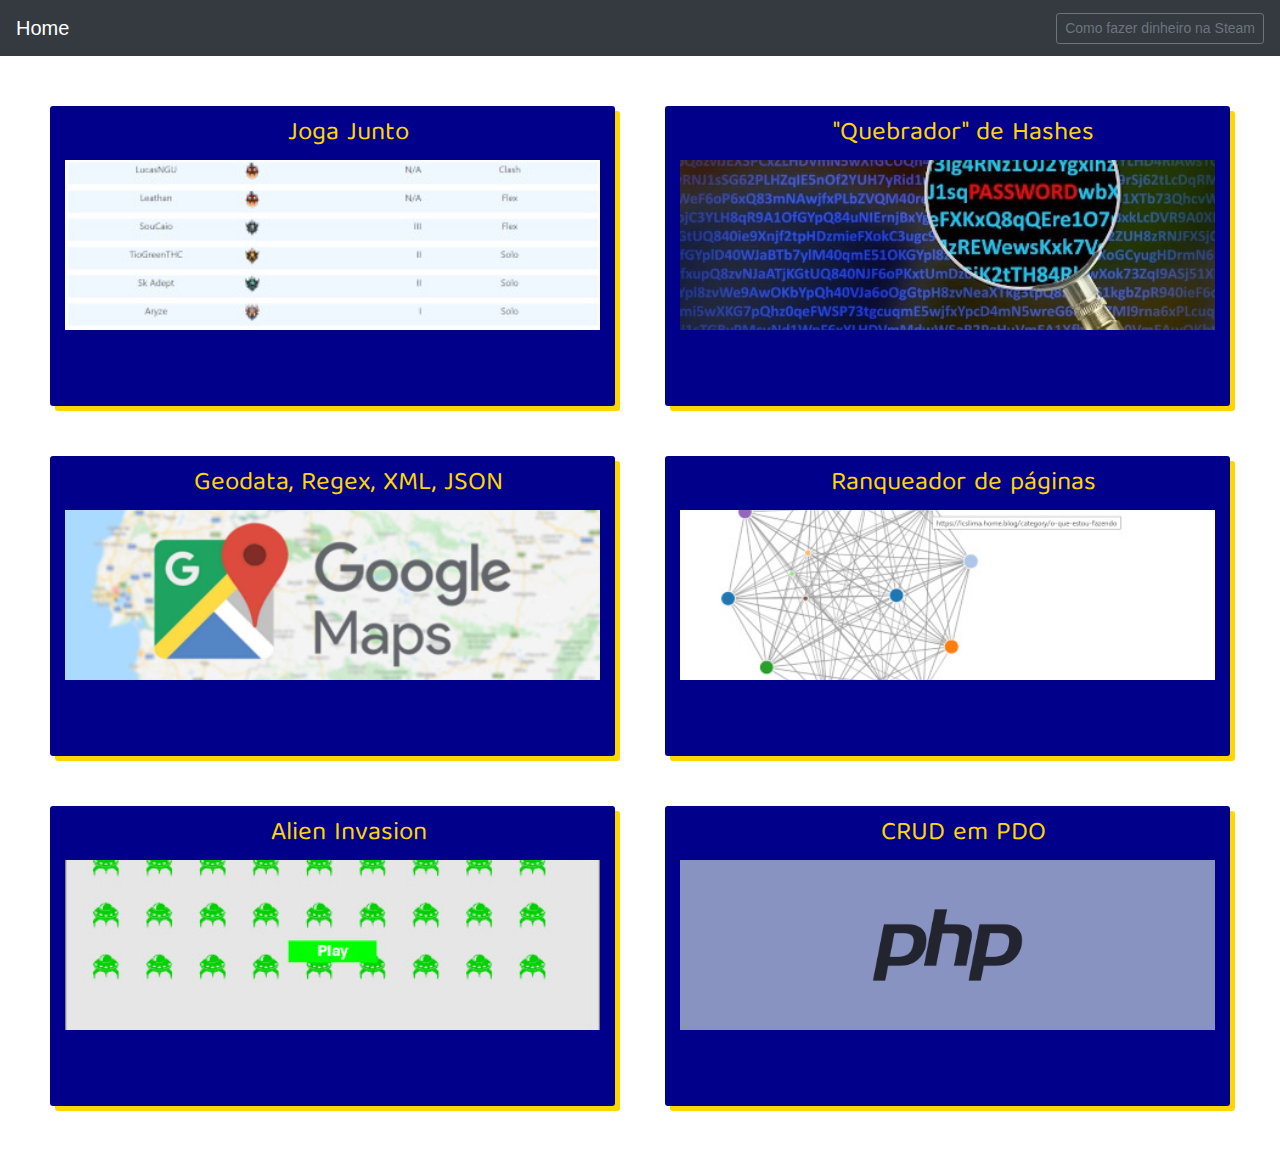
==== index.html @ 7e2f8729 "Update index.html" ====
<!DOCTYPE html>
<html lang="pt-br">
	<head>
		<!-- Meta Tags necessarias -->
		<meta charset="UTF-8">
		<meta name="viewport" content="width=device-width, initial-scale=1, shrink-to-fit=no">

		<!-- Bootstrap CSS -->

		<link rel="stylesheet" href="styles/main.css" />
		<link rel="stylesheet" href="styles/responsive.css" />
		<link rel="stylesheet" href="https://maxcdn.bootstrapcdn.com/bootstrap/4.0.0/css/bootstrap.min.css" integrity="sha384-Gn5384xqQ1aoWXA+058RXPxPg6fy4IWvTNh0E263XmFcJlSAwiGgFAW/dAiS6JXm" crossorigin="anonymous">
		<link href="https://fonts.googleapis.com/css2?family=Baloo+Tamma+2&display=swap" rel="stylesheet"> 
		<!-- Titulo -->
		<title>
				Lucas Lima
		</title>
	</head>
	<body> 
	<div class="bg-img"></div>
		<nav class="navbar navbar-expand-lg navbar-dark bg-dark">
		  <a class="navbar-brand" href="index.html">Home</a>
		  <button class="navbar-toggler" type="button" data-toggle="collapse" data-target="#navbarSupportedContent" aria-controls="navbarSupportedContent" aria-expanded="false" aria-label="Toggle navigation">
			<span class="navbar-toggler-icon"></span>
		  </button>

		  <div class="collapse navbar-collapse" id="navbarSupportedContent">
			<ul class="navbar-nav mr-auto">
			  <li class="nav-item active">
				<!-- espaçop para colocar o dropdown -->
			  </li>
			  </li>
			</ul>
			<a class="btn btn-sm btn-outline-secondary" href="compre-o-ebook.html">Como fazer dinheiro na Steam</a>
		  </div>
		</nav>
		<section>
			<div class="content-box">
			
				<div class="content" onclick="location.href='https://github.com/lcsllima/joga_junto';" style="cursor:pointer;"> 
					 
					 <div class="texto">Joga Junto</div>
					 <img class="imagens" src="assets/jj.jpg">
					 
				</div>
				<div class="content" onclick="location.href='https://github.com/lcsllima/PASSWORD-CRACK';" style="cursor:pointer;">
					<div class="texto">"Quebrador" de Hashes</div>
					<img class="imagens" src="assets/qh.jpg">
					
				</div>
				<div class="content" onclick="location.href='https://github.com/lcsllima/Extracting-Data-from-XML-JSON';" style="cursor:pointer;">
					<div class="texto">Geodata, Regex, XML, JSON </div>
					<img class="imagens" src="assets/google_maps.jpg">
				</div>
				<div class="content" onclick="location.href='https://github.com/lcsllima/Page_Rank';" style="cursor:pointer;"> 
					<div class="texto"> Ranqueador de páginas </div>
					<img class="imagens" src="assets/Page_rank.jpg">
				</div>
				<div class="content" onclick="location.href='https://github.com/lcsllima/Alien_Invasion';" style="cursor:pointer;"> 
					<div class="texto">Alien Invasion</div>
					<img class="imagens" src="assets/Alien_Invasion.jpg">
				</div>
				<div class="content" onclick="location.href='https://github.com/lcsllima/CRUD_PDO';" style="cursor:pointer;"> 
					<div class="texto">CRUD em PDO</div>
					<img class="imagens" src="assets/php.png">
				</div>
			</div>
		</section>
	</body>
	<script src="https://code.jquery.com/jquery-3.2.1.slim.min.js" integrity="sha384-KJ3o2DKtIkvYIK3UENzmM7KCkRr/rE9/Qpg6aAZGJwFDMVNA/GpGFF93hXpG5KkN" crossorigin="anonymous"></script>
	<script src="https://cdnjs.cloudflare.com/ajax/libs/popper.js/1.12.9/umd/popper.min.js" integrity="sha384-ApNbgh9B+Y1QKtv3Rn7W3mgPxhU9K/ScQsAP7hUibX39j7fakFPskvXusvfa0b4Q" crossorigin="anonymous"></script>
	<script src="https://maxcdn.bootstrapcdn.com/bootstrap/4.0.0/js/bootstrap.min.js" integrity="sha384-JZR6Spejh4U02d8jOt6vLEHfe/JQGiRRSQQxSfFWpi1MquVdAyjUar5+76PVCmYl" crossorigin="anonymous"></script>
</html>
---- styles/main.css ----
#bg-body{
	
	/* background-color: #FFFAF0; */
	
}

section{
	
	/* background-color: #FFFAF0; */
	
}

.content-box{
	
	display: grid;
	grid-template-columns: 1fr 1fr 1fr;
	grid-template-rows: 300px 300px;
	grid-column-gap: 50px;
	grid-row-gap: 50px;
	
	padding: 50px;
		
}

.slot {
	background-color: #00008B;
	height: 400px;
	width: 100%;
	margin-top: 100px;
	color: white;
	
	border-top: 6px solid #FFD700;
}

.content{
	
	background-color: #00008B;
	box-shadow: 5px 5px;
	border-radius: 3px;
	
	/* padding: 25px; */
	
	
	font-family: 'Baloo Tamma 2', cursive;
	font-size: 32px;
	font-height: 900;
	
	color: #FFD700;
	text-align: center;
	justify-content: center;

}

.content:hover{
	color: #FAEBD7;
	background-color: #708090;
}


.texto {
	
  position: relative;
  top: 8px;
  left: 16px;
}

.imagens{
	float: left;
    width:  100%;
    height: 200px;
    object-fit: cover;
	padding: 15px;
}

#certificado{
	width:1117px;
	height:864px;
	border: 3px solid #00008B;
	border-radius: 5px;
	
}
---- styles/responsive.css ----
@media only screen and (max-width: 1570px) and (min-width: 1340px){

	.content{
	
	font-size: 26px;

	}
	
	#certificado{
	width:782px;
	height:605px;
	border: 3px solid #00008B;
	border-radius: 5px;
	
	}

}

@media only screen and (max-width:1340px) and (min-width: 724px)  {
	
	.content-box{
	
	display: grid;
	grid-template-columns: 1fr 1fr;
	grid-template-rows: 300px 300px 300px;
	grid-column-gap: 50px;
	grid-row-gap: 50px;
	
	padding: 50px;
		
	}
	
	.content{
	
	font-size: 26px;

	}
	
	#certificado{
	width:430px;
	height:332px;
	border: 3px solid #00008B;
	border-radius: 5px;
	
	}


}

@media only screen and (max-width:724px){
	
	.content-box{
	
	display: grid;
	grid-template-columns: 1fr;
	grid-template-rows: 300px;
	grid-column-gap: 50px;
	grid-row-gap: 50px;
	
	padding: 50px;
		
	}
	
	.content{
	
	font-size: 16px;

	}
	
	#certificado{
	width:518px;
	height:400px;
	border: 3px solid #00008B;
	border-radius: 5px;
	
	}
	
	.slot {
	background-color: #00008B;
	height: 120px;
	width: 100%;
	margin-top: 100px;
	color: white;
	
	border-top: 6px solid #FFD700;
	}
	
}
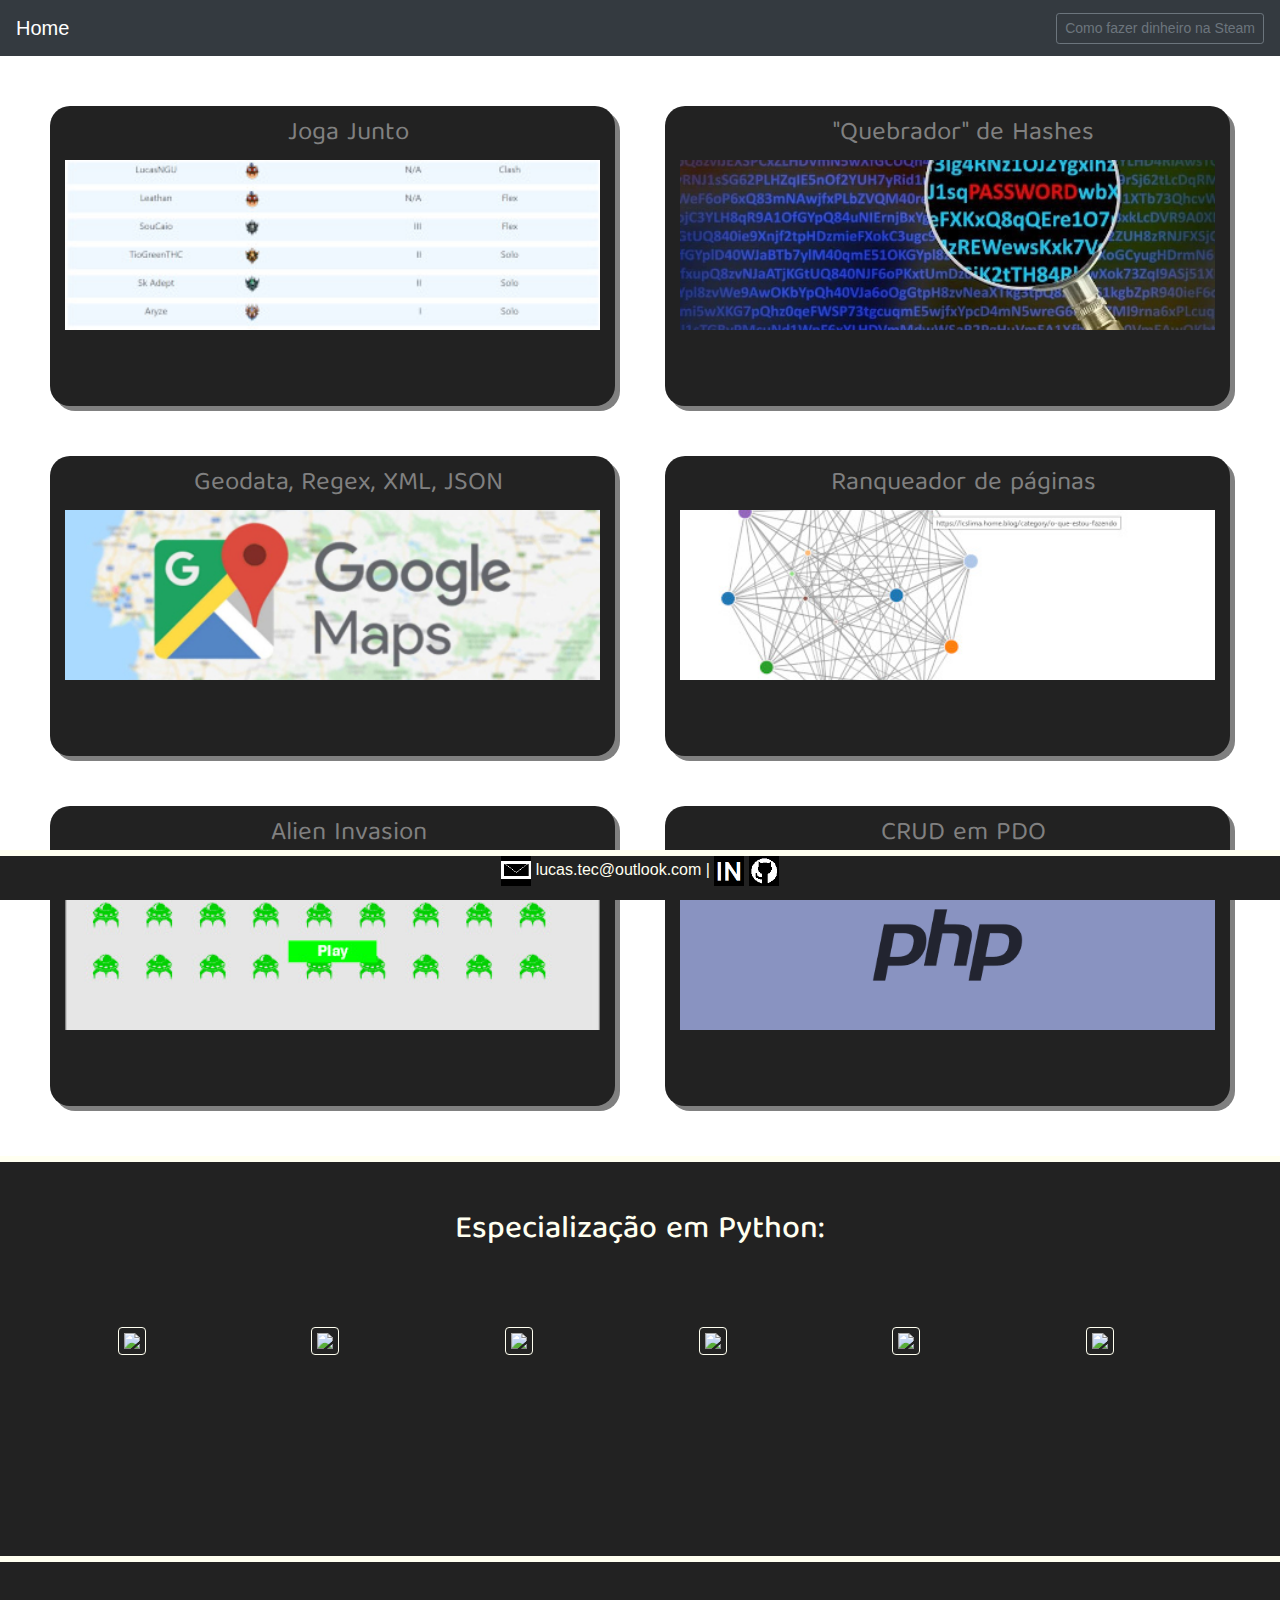
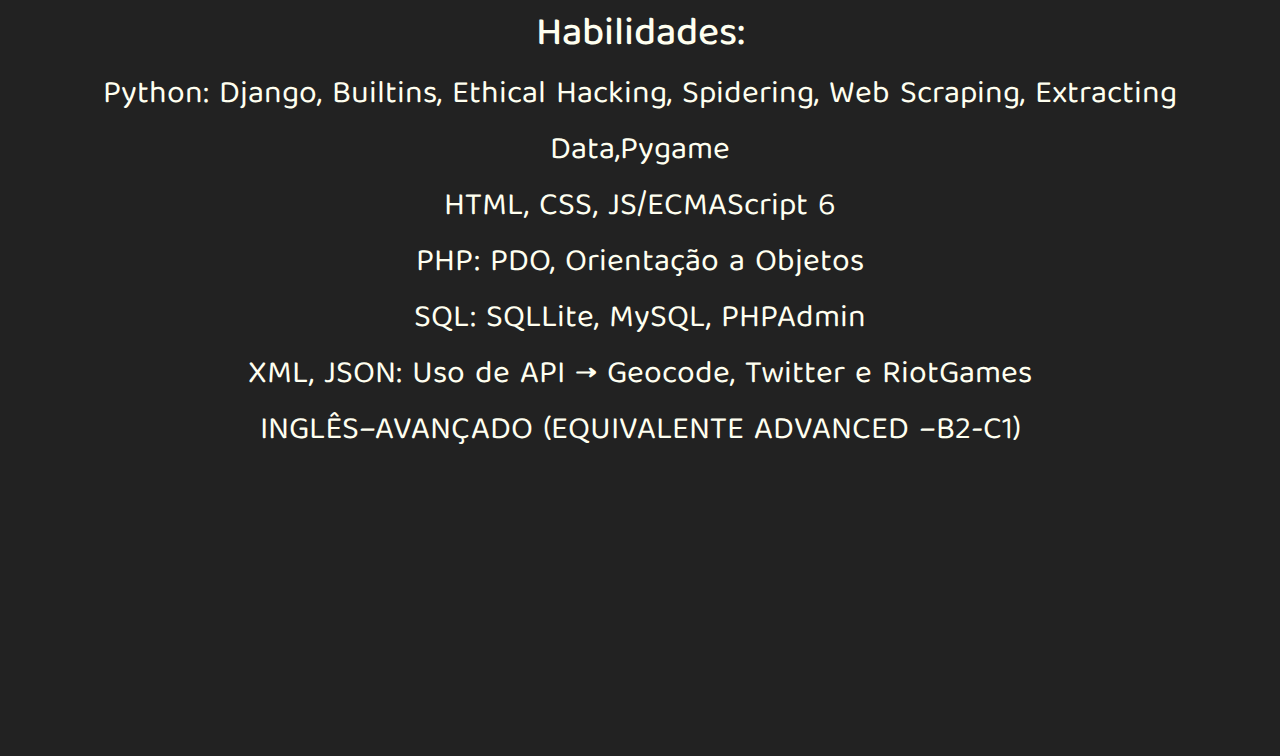
==== commit caea14e3: "Add files via upload" ====
--- a/index.html
+++ b/index.html
@@ -17,7 +17,6 @@
 		</title>
 	</head>
 	<body> 
-	<div class="bg-img"></div>
 		<nav class="navbar navbar-expand-lg navbar-dark bg-dark">
 		  <a class="navbar-brand" href="index.html">Home</a>
 		  <button class="navbar-toggler" type="button" data-toggle="collapse" data-target="#navbarSupportedContent" aria-controls="navbarSupportedContent" aria-expanded="false" aria-label="Toggle navigation">
@@ -66,7 +65,50 @@
 				</div>
 			</div>
 		</section>
+		
+		<section class="section-text">
+			<h2> Especialização em Python:</h2>
+			<br>
+			<div class="row">
+				<div class="column">
+					<img class="thumb" src="assets/certificados/img1.png" onclick=window.open("https://coursera.org/share/bb89884cd2a4c4fc7e6ab8238dda33d6");>
+				</div>
+				<div class="column">
+					<img class="thumb" src="assets/certificados/img2.png" onclick=window.open("https://coursera.org/share/7cf2c9a90bbccd6d8378ef2084f67413");>
+				</div>
+				<div class="column">
+					<img class="thumb" src="assets/certificados/img3.png" onclick=window.open("https://coursera.org/share/a0bc9e2b8c156cf5fa80745ccb4c0c2d");>
+				</div>
+				<div class="column">
+					<img class="thumb" src="assets/certificados/img4.png" onclick=window.open("https://coursera.org/share/e317bcf0bc817e1541688cfe2502162d");>
+				</div>
+				<div class="column">
+					<img class="thumb" src="assets/certificados/img5.png" onclick=window.open("https://coursera.org/share/cf4cee1a31cdb91a4413f4b462ba695d");>
+				</div>
+				<div class="column">
+					<img class="thumb" src="assets/certificados/img6.png" onclick=window.open("https://coursera.org/share/b092669191b4020af7fabb1484416b2f");>
+				</div>
+			</div>
+		</section>
+		<section class="section-text habilidades">
+			<h1> Habilidades: </h1>
+			
+			<li>Python: Django, Builtins, Ethical Hacking, Spidering, Web Scraping, Extracting Data,Pygame</li>
+			<li>HTML, CSS, JS/ECMAScript 6</li>		
+			<li>PHP: PDO, Orientação a Objetos</li>
+			<li>SQL: SQLLite, MySQL, PHPAdmin</li>
+			<li> XML, JSON: Uso de API → Geocode, Twitter e RiotGames</li>
+			<li> INGLÊS–AVANÇADO (EQUIVALENTE ADVANCED –B2-C1) </li>
+		</section>
+		<footer>
+			<li>
+			   <img class="icones" src="assets/icones/email-ico.png"> lucas.tec@outlook.com  | 
+			   <img class="icones" src="assets/icones/lnk-ico.png" onclick=window.open("https://www.linkedin.com/in/limalcs/");> 
+			   <img class="icones" src="assets/icones/git-ico.png" onclick=window.open("https://github.com/lcsllima");>
+			</li>
+		</footer>
 	</body>
+	<script src="script-certificados.js"></script>
 	<script src="https://code.jquery.com/jquery-3.2.1.slim.min.js" integrity="sha384-KJ3o2DKtIkvYIK3UENzmM7KCkRr/rE9/Qpg6aAZGJwFDMVNA/GpGFF93hXpG5KkN" crossorigin="anonymous"></script>
 	<script src="https://cdnjs.cloudflare.com/ajax/libs/popper.js/1.12.9/umd/popper.min.js" integrity="sha384-ApNbgh9B+Y1QKtv3Rn7W3mgPxhU9K/ScQsAP7hUibX39j7fakFPskvXusvfa0b4Q" crossorigin="anonymous"></script>
 	<script src="https://maxcdn.bootstrapcdn.com/bootstrap/4.0.0/js/bootstrap.min.js" integrity="sha384-JZR6Spejh4U02d8jOt6vLEHfe/JQGiRRSQQxSfFWpi1MquVdAyjUar5+76PVCmYl" crossorigin="anonymous"></script>
--- a/styles/main.css
+++ b/styles/main.css
@@ -1,8 +1,10 @@
-#bg-body{
-	
-	/* background-color: #FFFAF0; */
-	
+:root{
+	--color-x: #222;
+	--color-y: #FFFFF0;
+	--texto: 'Baloo Tamma 2', cursive;
 }
+
+
 
 section{
 	
@@ -10,6 +12,36 @@
 	
 }
 
+footer{
+	
+	text-align: center;
+	
+	position: fixed;
+	width: 100%;
+	bottom: 0;
+	left: 0;
+	height: 50px;
+	
+	border-top: 6px solid var(--color-y);
+	background: #222;
+	color: var(--color-y);
+		
+}
+
+footer li img{
+	 cursor: pointer;
+}
+
+li {
+	list-style-type: none;
+}
+.icones{
+	
+	width: 30px;
+	height: 30px;
+	object-fit: cover;
+	
+}
 .content-box{
 	
 	display: grid;
@@ -22,30 +54,21 @@
 		
 }
 
-.slot {
-	background-color: #00008B;
-	height: 400px;
-	width: 100%;
-	margin-top: 100px;
-	color: white;
-	
-	border-top: 6px solid #FFD700;
-}
 
 .content{
-	
-	background-color: #00008B;
+	background-color: var(--color-x);
+	/* background-color: #00008B; */
 	box-shadow: 5px 5px;
-	border-radius: 3px;
+	border-radius: 20px;
 	
 	/* padding: 25px; */
 	
 	
-	font-family: 'Baloo Tamma 2', cursive;
+	font-family: var(--texto);
 	font-size: 32px;
 	font-height: 900;
 	
-	color: #FFD700;
+	color: gray;
 	text-align: center;
 	justify-content: center;
 
@@ -72,10 +95,54 @@
 	padding: 15px;
 }
 
-#certificado{
-	width:1117px;
-	height:864px;
-	border: 3px solid #00008B;
-	border-radius: 5px;
+/* Certificações */
+
+.section-text {
 	
-}+	font: 32px var(--texto);
+	
+	text-align: center;
+	
+	background-color: var(--color-x);
+	
+	height: 400px;
+	width: 100%;
+	/* margin-top: 100px; */
+	color: var(--color-y);
+	padding: 50px;
+	border-top: 6px solid var(--color-y);
+}
+
+.habilidades {
+	height: 800px;
+}
+
+.row > .column {
+  padding: 0 8px;
+}
+
+.row:after {
+  content: "";
+  display: table;
+  clear: both;
+}
+
+.column {
+  float: left;
+  width: 16%;
+}
+
+.thumb {
+  border: 1px solid var(--color-y);
+  border-radius: 4px;
+  padding: 5px;
+  width: 200px;
+  transition: 0.3s;
+}
+
+.thumb:hover {
+	background-color: var(--color-y);
+}
+
+
+
--- a/styles/responsive.css
+++ b/styles/responsive.css
@@ -1,3 +1,4 @@
+
 @media only screen and (max-width: 1570px) and (min-width: 1340px){
 
 	.content{
@@ -6,15 +7,18 @@
 
 	}
 	
-	#certificado{
-	width:782px;
-	height:605px;
-	border: 3px solid #00008B;
-	border-radius: 5px;
+
+	.thumb {
+	  border: 1px solid var(--color-y);
+	  border-radius: 4px;
+	  padding: 5px;
+	  width: 100px;
+	  transition: 0.3s;
+	}
 	
-	}
 
 }
+
 
 @media only screen and (max-width:1340px) and (min-width: 724px)  {
 	
@@ -36,14 +40,14 @@
 
 	}
 	
-	#certificado{
-	width:430px;
-	height:332px;
-	border: 3px solid #00008B;
-	border-radius: 5px;
 	
+	.thumb {
+	  border: 1px solid var(--color-y);
+	  border-radius: 4px;
+	  padding: 5px;
+	  width: 80px;
+	  transition: 0.3s;
 	}
-
 
 }
 
@@ -67,22 +71,32 @@
 
 	}
 	
-	#certificado{
-	width:518px;
-	height:400px;
-	border: 3px solid #00008B;
-	border-radius: 5px;
+	.thumb {
+	  border: 1px solid var(--color-y);
+	  border-radius: 4px;
+	  padding: 5px;
+	  width: 50px;
+	  transition: 0.3s;
+	}
+	
+	.section-text {
+	
+	font: 16px var(--texto);
+	
+	text-align: center;
+	
+	
 	
 	}
+	.habilidades {
+	height: 800px;
+	}
+
+
+	.section-text {
 	
-	.slot {
-	background-color: #00008B;
-	height: 120px;
-	width: 100%;
-	margin-top: 100px;
-	color: white;
-	
-	border-top: 6px solid #FFD700;
-	}
+	font: 15px var(--texto);
 	
 }
+	
+}
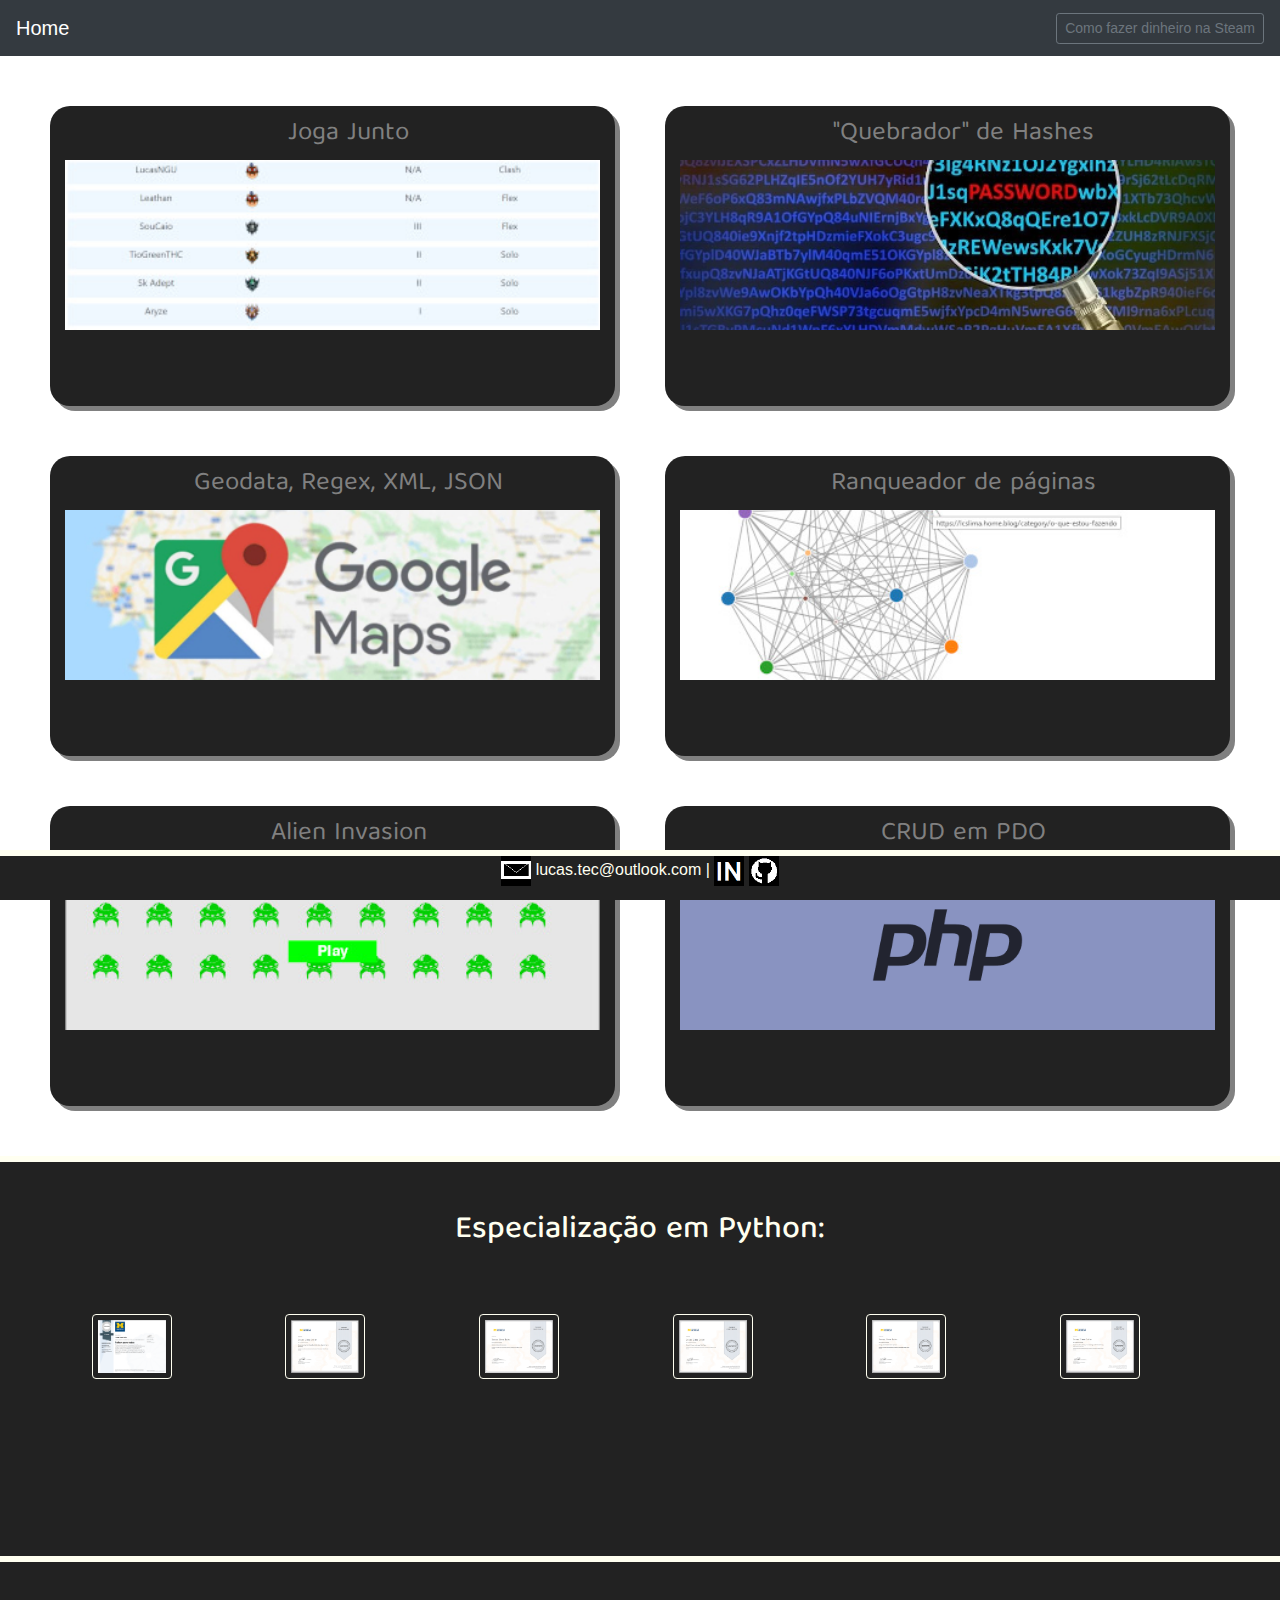
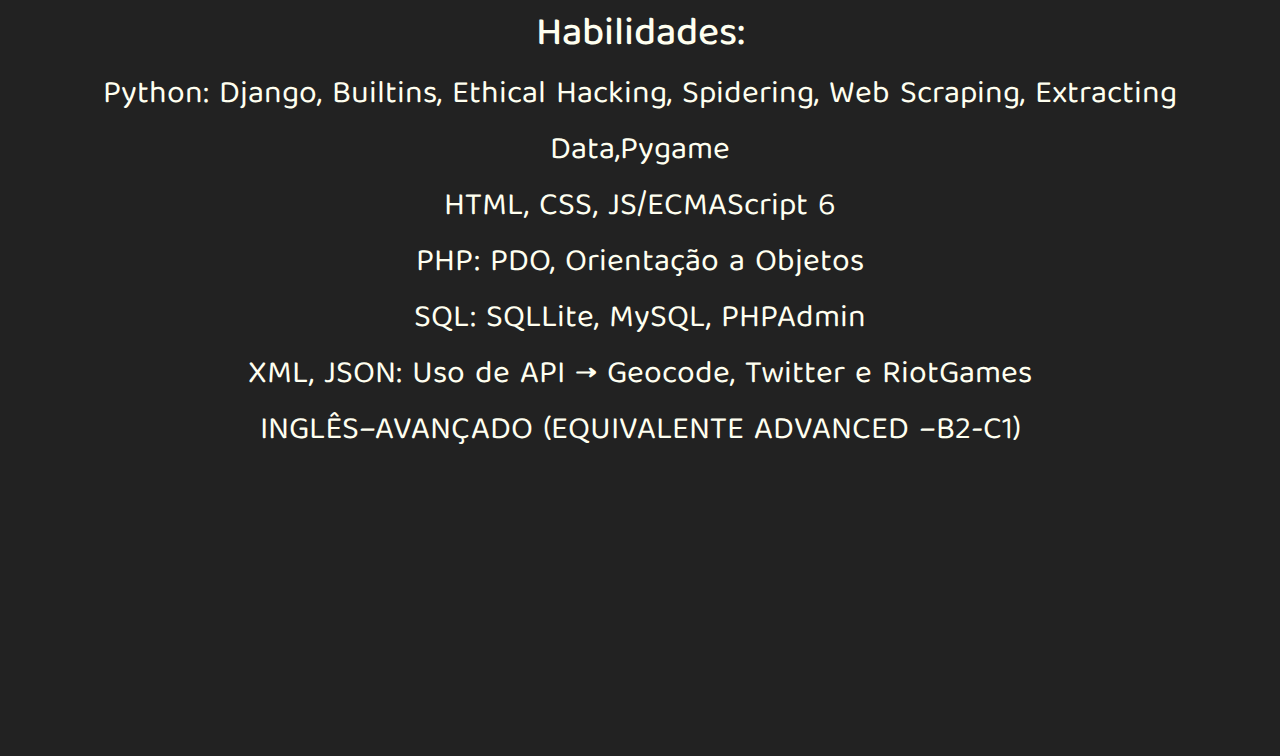
==== commit 567e2c85: "Update index.html" ====
--- a/index.html
+++ b/index.html
@@ -71,22 +71,22 @@
 			<br>
 			<div class="row">
 				<div class="column">
-					<img class="thumb" src="assets/certificados/img1.png" onclick=window.open("https://coursera.org/share/bb89884cd2a4c4fc7e6ab8238dda33d6");>
+					<img class="thumb" src="assets/certificados/img1.PNG" onclick=window.open("https://coursera.org/share/bb89884cd2a4c4fc7e6ab8238dda33d6");>
 				</div>
 				<div class="column">
-					<img class="thumb" src="assets/certificados/img2.png" onclick=window.open("https://coursera.org/share/7cf2c9a90bbccd6d8378ef2084f67413");>
+					<img class="thumb" src="assets/certificados/img2.PNG" onclick=window.open("https://coursera.org/share/7cf2c9a90bbccd6d8378ef2084f67413");>
 				</div>
 				<div class="column">
-					<img class="thumb" src="assets/certificados/img3.png" onclick=window.open("https://coursera.org/share/a0bc9e2b8c156cf5fa80745ccb4c0c2d");>
+					<img class="thumb" src="assets/certificados/img3.PNG" onclick=window.open("https://coursera.org/share/a0bc9e2b8c156cf5fa80745ccb4c0c2d");>
 				</div>
 				<div class="column">
-					<img class="thumb" src="assets/certificados/img4.png" onclick=window.open("https://coursera.org/share/e317bcf0bc817e1541688cfe2502162d");>
+					<img class="thumb" src="assets/certificados/img4.PNG" onclick=window.open("https://coursera.org/share/e317bcf0bc817e1541688cfe2502162d");>
 				</div>
 				<div class="column">
-					<img class="thumb" src="assets/certificados/img5.png" onclick=window.open("https://coursera.org/share/cf4cee1a31cdb91a4413f4b462ba695d");>
+					<img class="thumb" src="assets/certificados/img5.PNG" onclick=window.open("https://coursera.org/share/cf4cee1a31cdb91a4413f4b462ba695d");>
 				</div>
 				<div class="column">
-					<img class="thumb" src="assets/certificados/img6.png" onclick=window.open("https://coursera.org/share/b092669191b4020af7fabb1484416b2f");>
+					<img class="thumb" src="assets/certificados/img6.PNG" onclick=window.open("https://coursera.org/share/b092669191b4020af7fabb1484416b2f");>
 				</div>
 			</div>
 		</section>
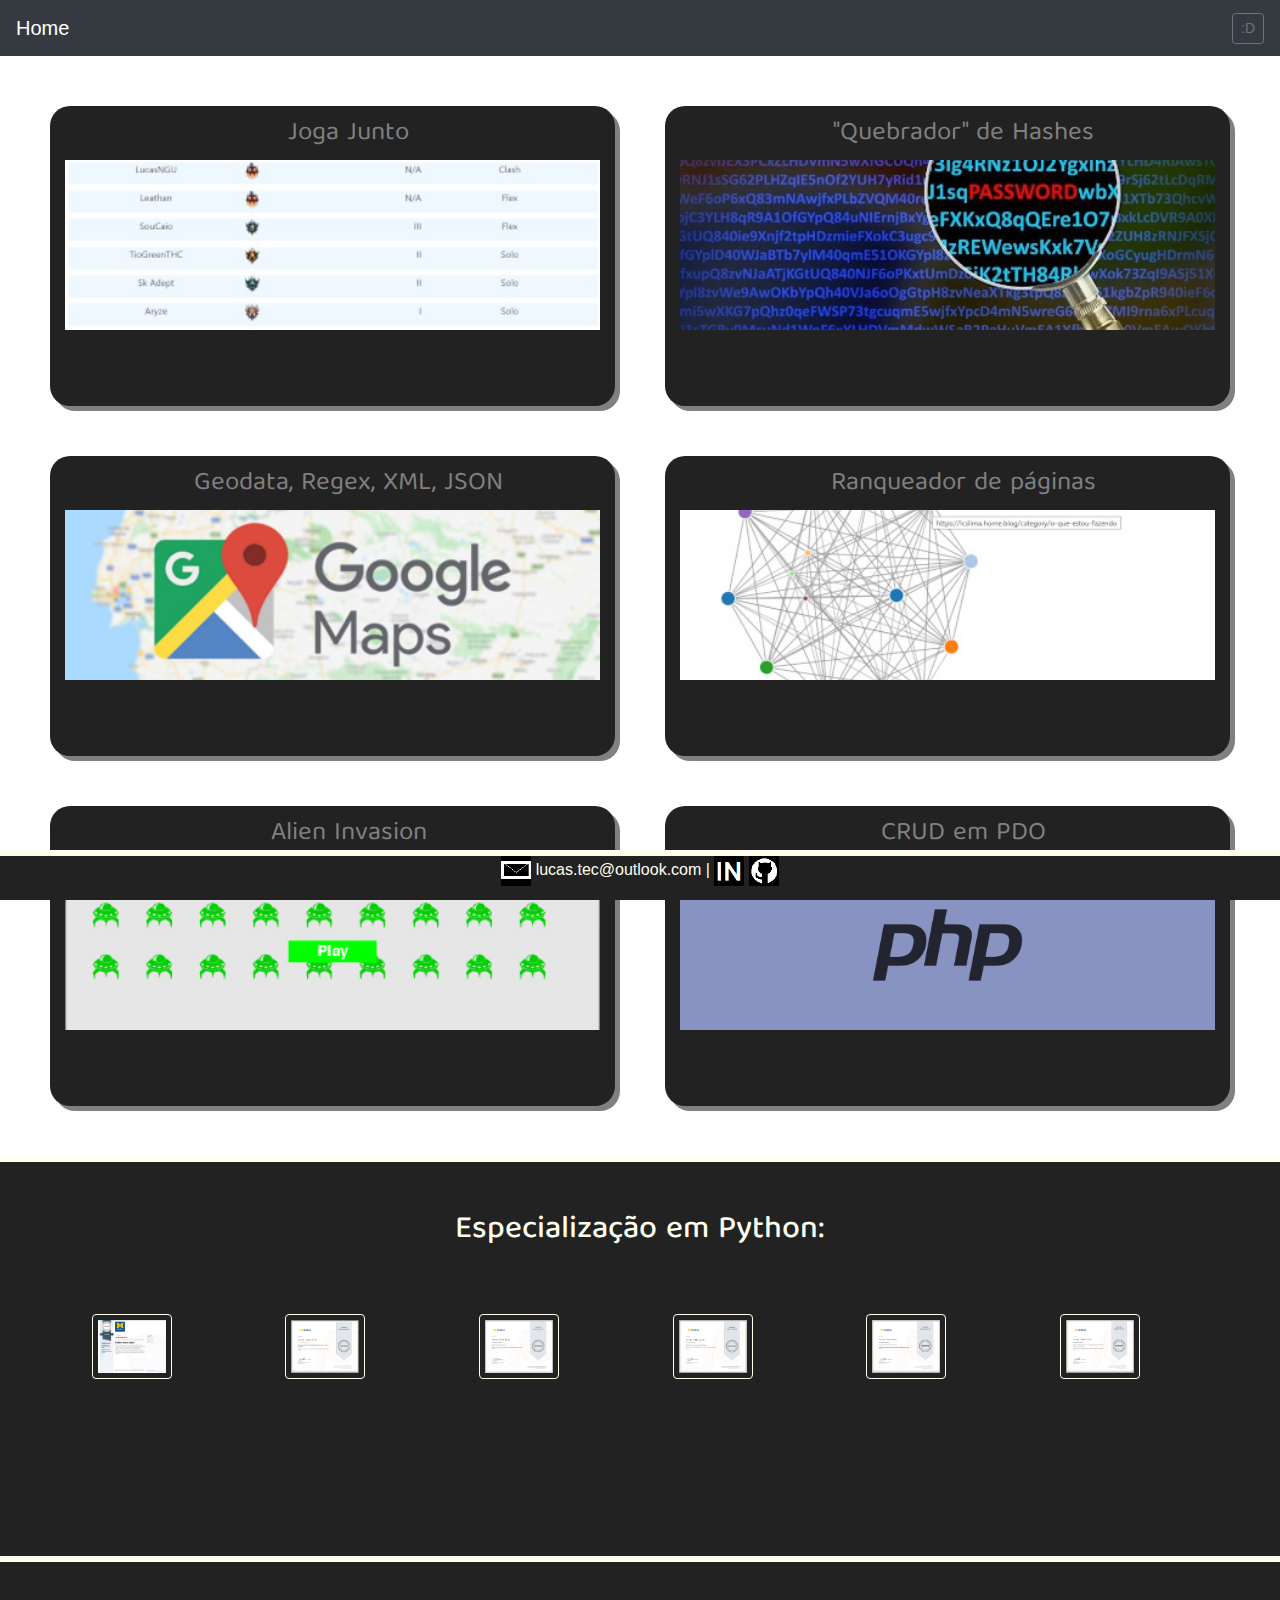
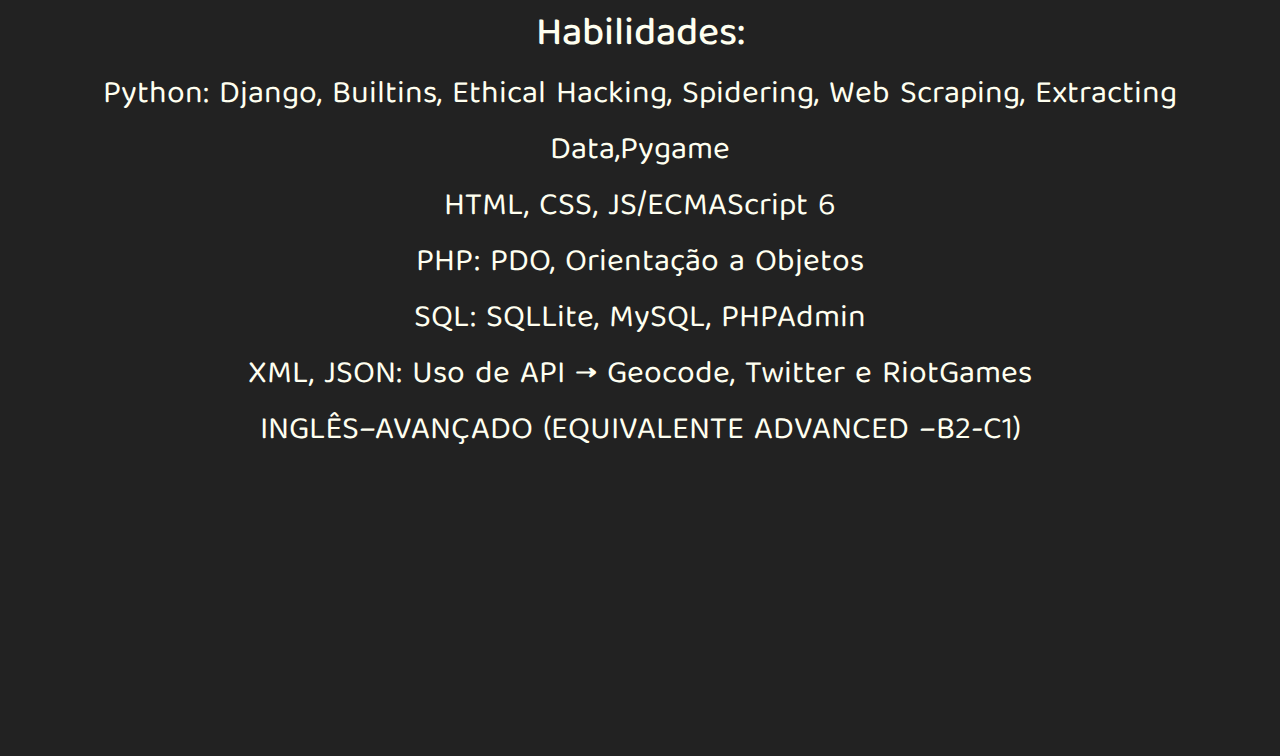
==== commit e56f5316: "Update index.html" ====
--- a/index.html
+++ b/index.html
@@ -30,7 +30,7 @@
 			  </li>
 			  </li>
 			</ul>
-			<a class="btn btn-sm btn-outline-secondary" href="compre-o-ebook.html">Como fazer dinheiro na Steam</a>
+			<a class="btn btn-sm btn-outline-secondary" href="compre-o-ebook.html">:D</a>
 		  </div>
 		</nav>
 		<section>
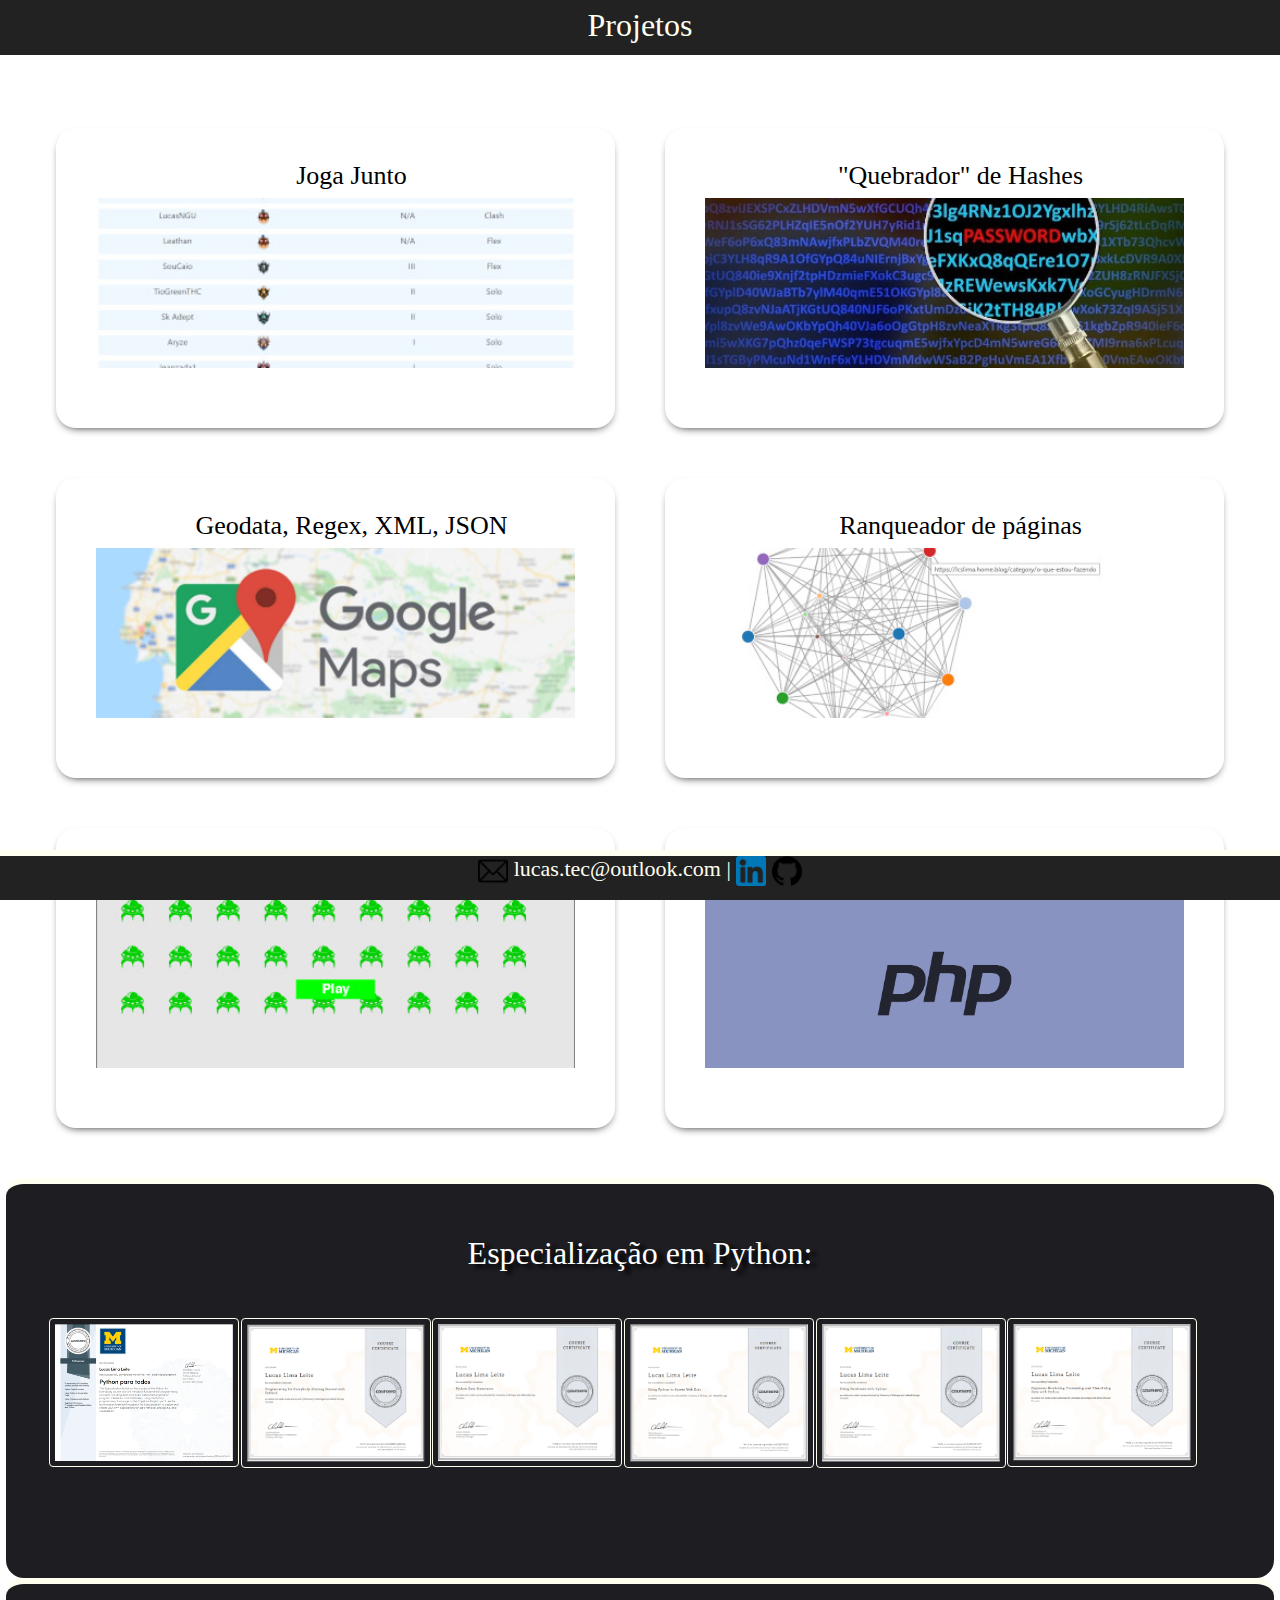
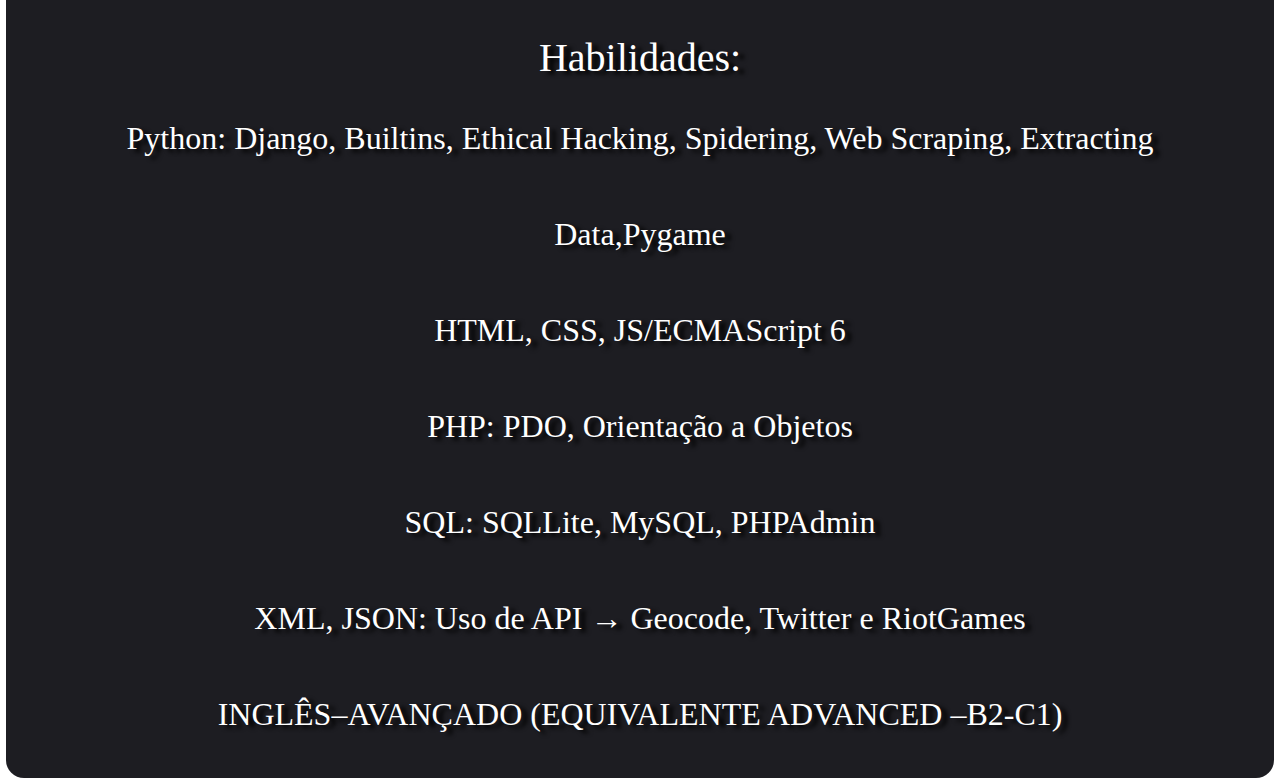
==== commit 8eeda958: "Add files via upload" ====
--- a/index.html
+++ b/index.html
@@ -17,7 +17,7 @@
 		</title>
 	</head>
 	<body> 
-		<nav class="navbar navbar-expand-lg navbar-dark bg-dark">
+		<!-- <nav class="navbar navbar-expand-lg navbar-dark bg-dark">
 		  <a class="navbar-brand" href="index.html">Home</a>
 		  <button class="navbar-toggler" type="button" data-toggle="collapse" data-target="#navbarSupportedContent" aria-controls="navbarSupportedContent" aria-expanded="false" aria-label="Toggle navigation">
 			<span class="navbar-toggler-icon"></span>
@@ -25,14 +25,18 @@
 
 		  <div class="collapse navbar-collapse" id="navbarSupportedContent">
 			<ul class="navbar-nav mr-auto">
-			  <li class="nav-item active">
+			  <li class="nav-item active"> -->
 				<!-- espaçop para colocar o dropdown -->
-			  </li>
+			  <!-- </li>
 			  </li>
 			</ul>
-			<a class="btn btn-sm btn-outline-secondary" href="compre-o-ebook.html">:D</a>
 		  </div>
-		</nav>
+		</nav> -->
+
+		<section class="section-text-head">
+			<h2> Projetos </h2>
+			<br>
+		<section></section>
 		<section>
 			<div class="content-box">
 			
@@ -90,7 +94,7 @@
 				</div>
 			</div>
 		</section>
-		<section class="section-text habilidades">
+		<section id="skills" class="section-text habilidades">
 			<h1> Habilidades: </h1>
 			
 			<li>Python: Django, Builtins, Ethical Hacking, Spidering, Web Scraping, Extracting Data,Pygame</li>
--- a/styles/main.css
+++ b/styles/main.css
@@ -1,10 +1,14 @@
 :root{
 	--color-x: #222;
 	--color-y: #FFFFF0;
-	--texto: 'Baloo Tamma 2', cursive;
+	--texto: 'Gogh', cursive;
 }
 
 
+article, aside, dialog, figcaption, figure, footer, header, hgroup, main, nav, section {
+	display: flex;
+	flex-direction: column;
+}
 
 section{
 	
@@ -25,6 +29,8 @@
 	border-top: 6px solid var(--color-y);
 	background: #222;
 	color: var(--color-y);
+
+	justify-content: center;
 		
 }
 
@@ -55,30 +61,25 @@
 }
 
 
-.content{
-	background-color: var(--color-x);
-	/* background-color: #00008B; */
-	box-shadow: 5px 5px;
+.content {
+	box-shadow: 0px 4px 10px -5px;
 	border-radius: 20px;
+	padding: 25px;
+
+	font-family: var(--texto);
+	font-size: 25px;
 	
-	/* padding: 25px; */
-	
-	
-	font-family: var(--texto);
-	font-size: 32px;
-	font-height: 900;
-	
-	color: gray;
+	color: #000;
 	text-align: center;
 	justify-content: center;
-
 }
 
-.content:hover{
-	color: #FAEBD7;
-	background-color: #708090;
+.content:hover {
+	color: #000;
+	background-color: #c1c2c4;
+	animation-duration: 3s;
+	opacity: 0.3;
 }
-
 
 .texto {
 	
@@ -103,7 +104,7 @@
 	
 	text-align: center;
 	
-	background-color: var(--color-x);
+	background-color: #1d1d22;
 	
 	height: 400px;
 	width: 100%;
@@ -111,6 +112,28 @@
 	color: var(--color-y);
 	padding: 50px;
 	border-top: 6px solid var(--color-y);
+	border-radius: 18px;
+
+	background-color: #1d1d22;
+	color: #fff;
+	text-shadow: 6px 3px 4px black;
+
+}
+
+.section-text-head {
+	font: 22px var(--texto);
+	text-align: center;
+	background-color: var(--color-x);
+	height: 55px;
+	width: 100%;
+	/* margin-top: 100px */
+	color: var(--color-y);
+	padding: 6px;
+	  padding-top: 6px;
+	  padding-right: 6px;
+	  padding-bottom: 6px;
+	  padding-left: 6px;
+	border-top: 0px solid var(--color-y);
 }
 
 .habilidades {
@@ -136,7 +159,7 @@
   border: 1px solid var(--color-y);
   border-radius: 4px;
   padding: 5px;
-  width: 200px;
+  width: 235px;
   transition: 0.3s;
 }
 
@@ -145,4 +168,9 @@
 }
 
 
-
+#skills {
+	line-height: 3.0em;
+	background-color: #1d1d22;
+	color: #fff;
+	text-shadow: 6px 3px 4px black;
+}--- a/styles/responsive.css
+++ b/styles/responsive.css
@@ -12,7 +12,7 @@
 	  border: 1px solid var(--color-y);
 	  border-radius: 4px;
 	  padding: 5px;
-	  width: 100px;
+	  width: 215px;
 	  transition: 0.3s;
 	}
 	
@@ -42,10 +42,12 @@
 	
 	
 	.thumb {
+	  display: grid;
+	  grid-template-columns: 1fr 1fr;
 	  border: 1px solid var(--color-y);
 	  border-radius: 4px;
 	  padding: 5px;
-	  width: 80px;
+	  width: 190px;
 	  transition: 0.3s;
 	}
 
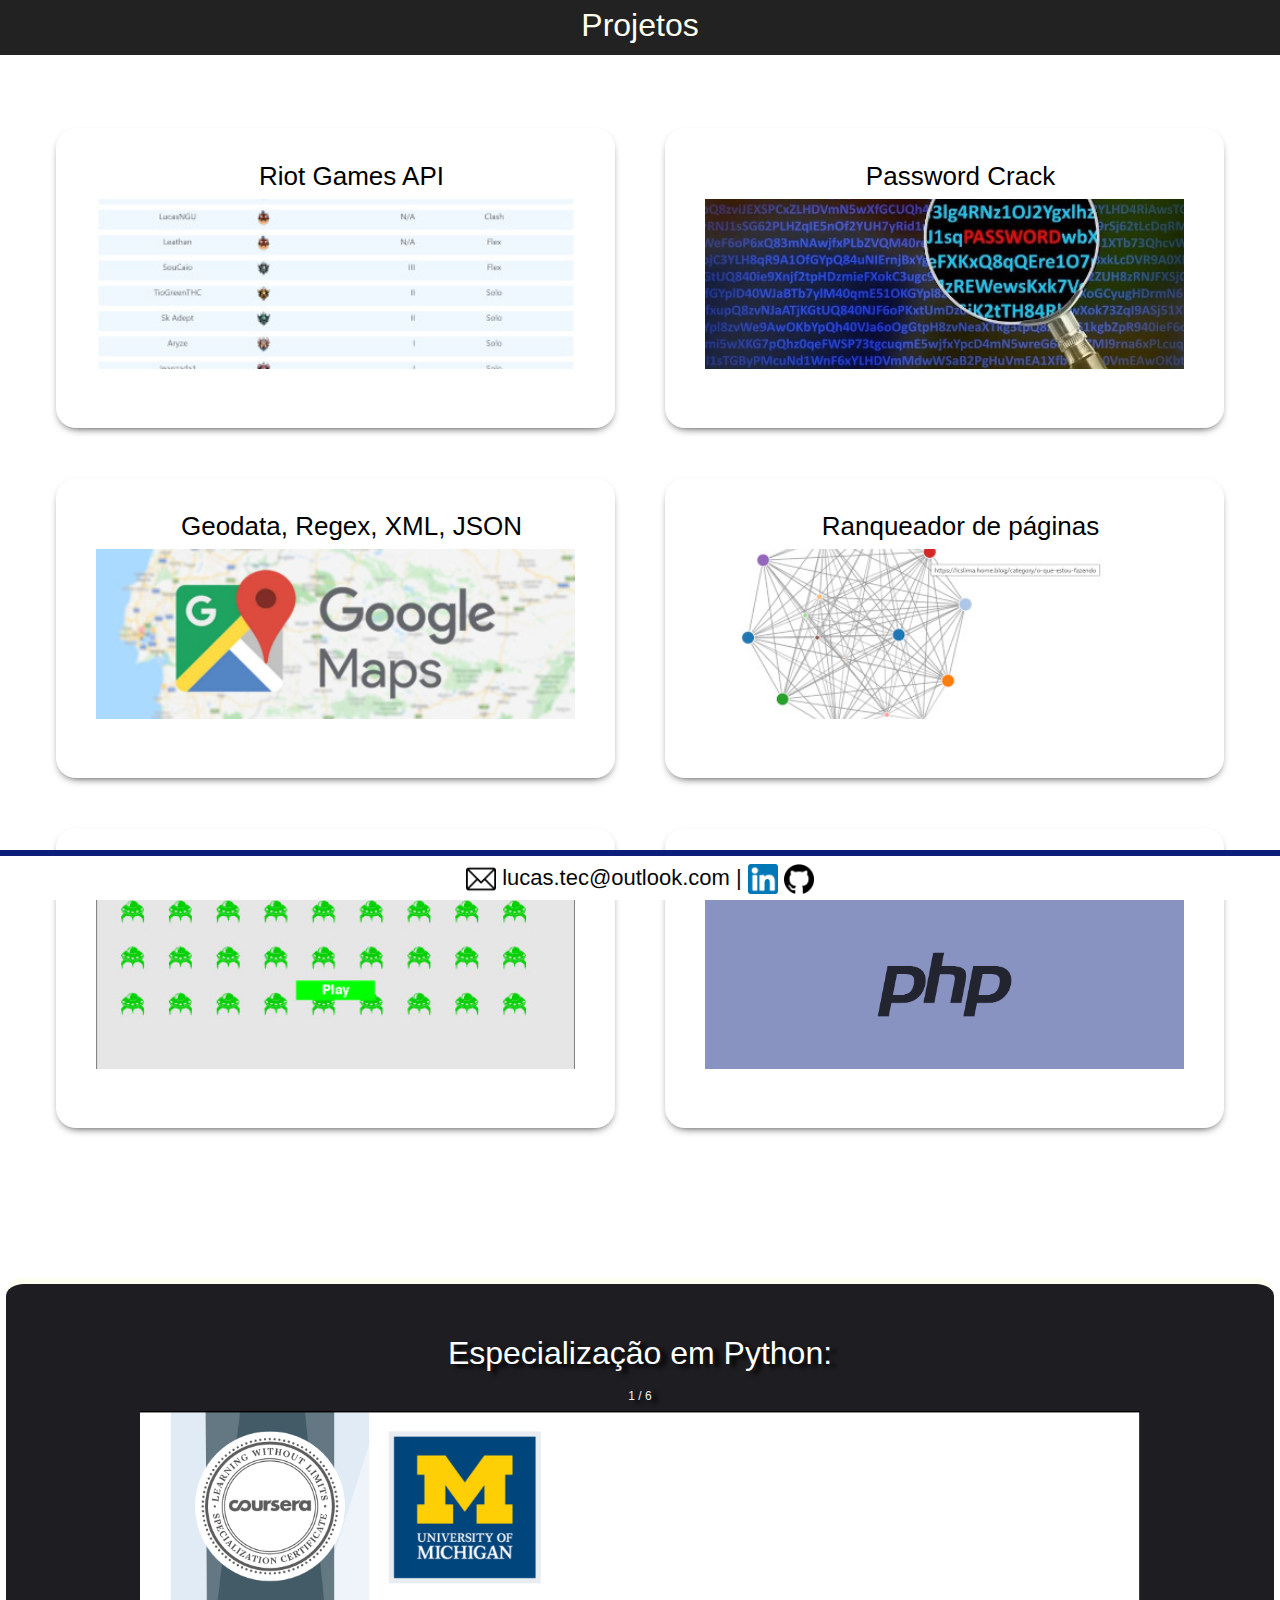
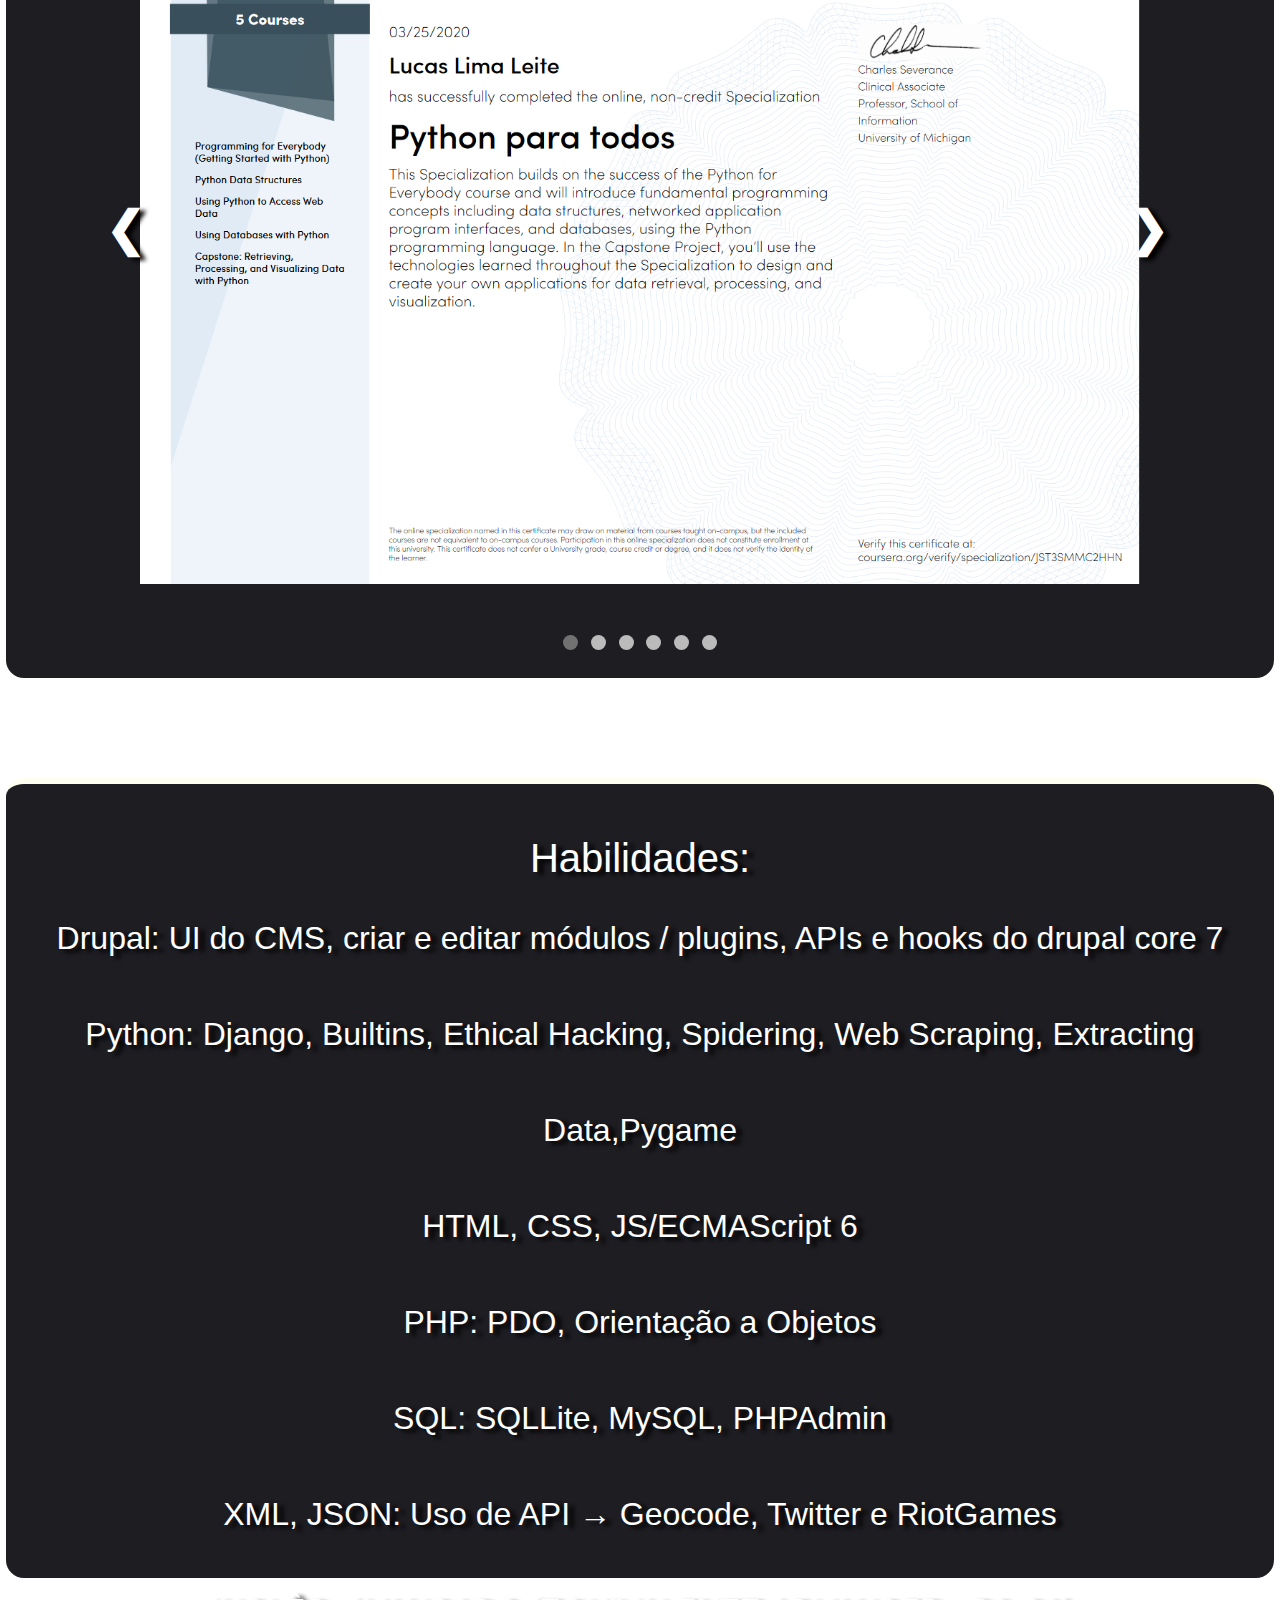
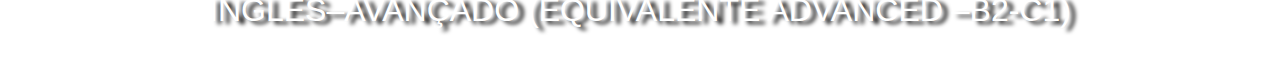
==== commit 6ed82caf: "Add files via upload" ====
--- a/index.html
+++ b/index.html
@@ -42,12 +42,12 @@
 			
 				<div class="content" onclick="location.href='https://github.com/lcsllima/joga_junto';" style="cursor:pointer;"> 
 					 
-					 <div class="texto">Joga Junto</div>
+					 <div class="texto">Riot Games API</div>
 					 <img class="imagens" src="assets/jj.jpg">
 					 
 				</div>
 				<div class="content" onclick="location.href='https://github.com/lcsllima/PASSWORD-CRACK';" style="cursor:pointer;">
-					<div class="texto">"Quebrador" de Hashes</div>
+					<div class="texto">Password Crack</div>
 					<img class="imagens" src="assets/qh.jpg">
 					
 				</div>
@@ -64,39 +64,66 @@
 					<img class="imagens" src="assets/Alien_Invasion.jpg">
 				</div>
 				<div class="content" onclick="location.href='https://github.com/lcsllima/CRUD_PDO';" style="cursor:pointer;"> 
-					<div class="texto">CRUD em PDO</div>
+					<div class="texto">CRUD utilizando o PHP PDO</div>
 					<img class="imagens" src="assets/php.png">
 				</div>
 			</div>
 		</section>
 		
-		<section class="section-text">
+		<section class="section-text-sp">
 			<h2> Especialização em Python:</h2>
+			<div class="slideshow-container">
+
+				<div class="slides">
+				<div class="numbertext">1 / 6</div>
+				<img class="item-img" src="assets/certificados/img1.PNG" onclick=window.open("https://coursera.org/share/bb89884cd2a4c4fc7e6ab8238dda33d6");>
+				</div>
+			
+				<div class="slides">
+				<div class="numbertext">2 / 6</div>
+				<img class="item-img" src="assets/certificados/img2.PNG" onclick=window.open("https://coursera.org/share/7cf2c9a90bbccd6d8378ef2084f67413");>
+				</div>
+
+				<div class="slides">
+					<div class="numbertext">3 / 6</div>
+					<img class="item-img" src="assets/certificados/img3.PNG" onclick=window.open("https://coursera.org/share/a0bc9e2b8c156cf5fa80745ccb4c0c2d");>
+				</div>
+					
+				<div class="slides">
+					<div class="numbertext">4 / 6</div>
+					<img class="item-img" src="assets/certificados/img4.PNG" onclick=window.open("https://coursera.org/share/e317bcf0bc817e1541688cfe2502162d");>
+				</div>
+
+				<div class="slides">
+					<div class="numbertext">5 / 6</div>
+					<img class="item-img" src="assets/certificados/img5.PNG" onclick=window.open("https://coursera.org/share/cf4cee1a31cdb91a4413f4b462ba695d");>
+				</div>
+
+				<div class="slides">
+					<div class="numbertext">6 / 6</div>
+					<img class="item-img" src="assets/certificados/img6.PNG" onclick=window.open("https://coursera.org/share/b092669191b4020af7fabb1484416b2f");>
+				</div>
+			
+				<a class="prev" onclick="plusSlides(-1)">&#10094;</a>
+				<a class="next" onclick="plusSlides(1)">&#10095;</a>
+			</div>
 			<br>
-			<div class="row">
-				<div class="column">
-					<img class="thumb" src="assets/certificados/img1.PNG" onclick=window.open("https://coursera.org/share/bb89884cd2a4c4fc7e6ab8238dda33d6");>
-				</div>
-				<div class="column">
-					<img class="thumb" src="assets/certificados/img2.PNG" onclick=window.open("https://coursera.org/share/7cf2c9a90bbccd6d8378ef2084f67413");>
-				</div>
-				<div class="column">
-					<img class="thumb" src="assets/certificados/img3.PNG" onclick=window.open("https://coursera.org/share/a0bc9e2b8c156cf5fa80745ccb4c0c2d");>
-				</div>
-				<div class="column">
-					<img class="thumb" src="assets/certificados/img4.PNG" onclick=window.open("https://coursera.org/share/e317bcf0bc817e1541688cfe2502162d");>
-				</div>
-				<div class="column">
-					<img class="thumb" src="assets/certificados/img5.PNG" onclick=window.open("https://coursera.org/share/cf4cee1a31cdb91a4413f4b462ba695d");>
-				</div>
-				<div class="column">
-					<img class="thumb" src="assets/certificados/img6.PNG" onclick=window.open("https://coursera.org/share/b092669191b4020af7fabb1484416b2f");>
-				</div>
+			
+			<div style="text-align:center">
+				<span class="dot" onclick="currentSlide(1)"></span>
+				<span class="dot" onclick="currentSlide(2)"></span>
+				<span class="dot" onclick="currentSlide(3)"></span>
+				<span class="dot" onclick="currentSlide(4)"></span>
+				<span class="dot" onclick="currentSlide(5)"></span>
+				<span class="dot" onclick="currentSlide(6)"></span>
 			</div>
+
+
 		</section>
 		<section id="skills" class="section-text habilidades">
 			<h1> Habilidades: </h1>
 			
+			<li>Drupal: UI do CMS, criar e editar módulos / plugins, APIs e hooks do drupal core 7</li>
 			<li>Python: Django, Builtins, Ethical Hacking, Spidering, Web Scraping, Extracting Data,Pygame</li>
 			<li>HTML, CSS, JS/ECMAScript 6</li>		
 			<li>PHP: PDO, Orientação a Objetos</li>
@@ -112,7 +139,7 @@
 			</li>
 		</footer>
 	</body>
-	<script src="script-certificados.js"></script>
+	<script src="scripts/script-certificados.js"></script>
 	<script src="https://code.jquery.com/jquery-3.2.1.slim.min.js" integrity="sha384-KJ3o2DKtIkvYIK3UENzmM7KCkRr/rE9/Qpg6aAZGJwFDMVNA/GpGFF93hXpG5KkN" crossorigin="anonymous"></script>
 	<script src="https://cdnjs.cloudflare.com/ajax/libs/popper.js/1.12.9/umd/popper.min.js" integrity="sha384-ApNbgh9B+Y1QKtv3Rn7W3mgPxhU9K/ScQsAP7hUibX39j7fakFPskvXusvfa0b4Q" crossorigin="anonymous"></script>
 	<script src="https://maxcdn.bootstrapcdn.com/bootstrap/4.0.0/js/bootstrap.min.js" integrity="sha384-JZR6Spejh4U02d8jOt6vLEHfe/JQGiRRSQQxSfFWpi1MquVdAyjUar5+76PVCmYl" crossorigin="anonymous"></script>
--- a/styles/main.css
+++ b/styles/main.css
@@ -26,9 +26,11 @@
 	left: 0;
 	height: 50px;
 	
-	border-top: 6px solid var(--color-y);
-	background: #222;
-	color: var(--color-y);
+	border-top: 6px solid #0d1e7a;
+	background: #fff;
+	color: #080808;
+
+	padding: 8px;
 
 	justify-content: center;
 		
@@ -66,7 +68,7 @@
 	border-radius: 20px;
 	padding: 25px;
 
-	font-family: var(--texto);
+	font-family: Arial;
 	font-size: 25px;
 	
 	color: #000;
@@ -100,7 +102,7 @@
 
 .section-text {
 	
-	font: 32px var(--texto);
+	font: 32px Arial;
 	
 	text-align: center;
 	
@@ -108,7 +110,7 @@
 	
 	height: 400px;
 	width: 100%;
-	/* margin-top: 100px; */
+	margin-top: 100px;
 	color: var(--color-y);
 	padding: 50px;
 	border-top: 6px solid var(--color-y);
@@ -121,7 +123,7 @@
 }
 
 .section-text-head {
-	font: 22px var(--texto);
+	font: 22px Arial;
 	text-align: center;
 	background-color: var(--color-x);
 	height: 55px;
@@ -155,22 +157,121 @@
   width: 16%;
 }
 
-.thumb {
-  border: 1px solid var(--color-y);
-  border-radius: 4px;
-  padding: 5px;
-  width: 235px;
-  transition: 0.3s;
-}
-
-.thumb:hover {
-	background-color: var(--color-y);
-}
-
 
 #skills {
 	line-height: 3.0em;
 	background-color: #1d1d22;
 	color: #fff;
 	text-shadow: 6px 3px 4px black;
-}+}
+
+.item-img{
+	width: 100%;
+}
+
+.section-text-sp {
+
+    font: 32px Arial;
+    text-align: center;
+    background-color: #1d1d22;
+    height: 1000px;
+    width: 100%;
+    margin-top: 100px;
+    color: var(--color-y);
+    padding: 50px;
+    border-top: 6px solid var(--color-y);
+    border-radius: 18px;
+    background-color: #1d1d22;
+    color: #fff;
+    text-shadow: 6px 3px 4px black;
+
+}
+
+
+* {box-sizing:border-box}
+
+/* Slideshow container */
+.slideshow-container {
+  max-width: 1000px;
+  position: relative;
+  margin: auto;
+}
+
+/* Hide the images by default */
+.slides {
+  display: none;
+}
+
+/* Next & previous buttons */
+.prev {
+	cursor: pointer;
+	position: absolute;
+	/* top: 50%; */
+	/* width: auto; */
+	margin-top: -40%;
+	padding: 16px;
+	font-weight: bold;
+	font-size: 48px;
+	transition: 0.6s ease;
+	border-radius: 0 3px 3px 0;
+	user-select: none;
+
+	margin-left: -55%;
+}
+
+.next {
+  cursor: pointer;
+  position: absolute;
+  /* top: 50%; */
+  /* width: auto; */
+  margin-top: -40%;
+  padding: 16px;
+  font-weight: bold;
+  font-size: 48px;
+  transition: 0.6s ease;
+  border-radius: 0 3px 3px 0;
+  user-select: none;
+
+  margin-right: -4.5%;
+}
+
+.next {
+  right: 0;
+  border-radius: 3px 0 0 3px;
+}
+
+.prev:hover, .next:hover {
+  background-color: rgba(0,0,0,0.8);
+}
+
+.text {
+  color: #f2f2f2;
+  font-size: 15px;
+  padding: 8px 12px;
+  position: absolute;
+  bottom: 8px;
+  width: 100%;
+  text-align: center;
+}
+
+.numbertext {
+  color: #f2f2f2;
+  font-size: 12px;
+  padding: 8px 12px;
+  top: 0;
+}
+
+.dot {
+  cursor: pointer;
+  height: 15px;
+  width: 15px;
+  margin: 0 2px;
+  background-color: #bbb;
+  border-radius: 50%;
+  display: inline-block;
+  transition: background-color 0.6s ease;
+}
+
+.active, .dot:hover {
+  background-color: #717171;
+}
--- a/styles/responsive.css
+++ b/styles/responsive.css
@@ -8,14 +8,14 @@
 	}
 	
 
-	.thumb {
+	/* .thumb {
 	  border: 1px solid var(--color-y);
 	  border-radius: 4px;
 	  padding: 5px;
 	  width: 215px;
 	  transition: 0.3s;
 	}
-	
+	 */
 
 }
 
@@ -40,7 +40,7 @@
 
 	}
 	
-	
+/* 	
 	.thumb {
 	  display: grid;
 	  grid-template-columns: 1fr 1fr;
@@ -49,7 +49,7 @@
 	  padding: 5px;
 	  width: 190px;
 	  transition: 0.3s;
-	}
+	} */
 
 }
 
@@ -72,7 +72,7 @@
 	font-size: 16px;
 
 	}
-	
+/* 	
 	.thumb {
 	  border: 1px solid var(--color-y);
 	  border-radius: 4px;
@@ -80,7 +80,7 @@
 	  width: 50px;
 	  transition: 0.3s;
 	}
-	
+	 */
 	.section-text {
 	
 	font: 16px var(--texto);
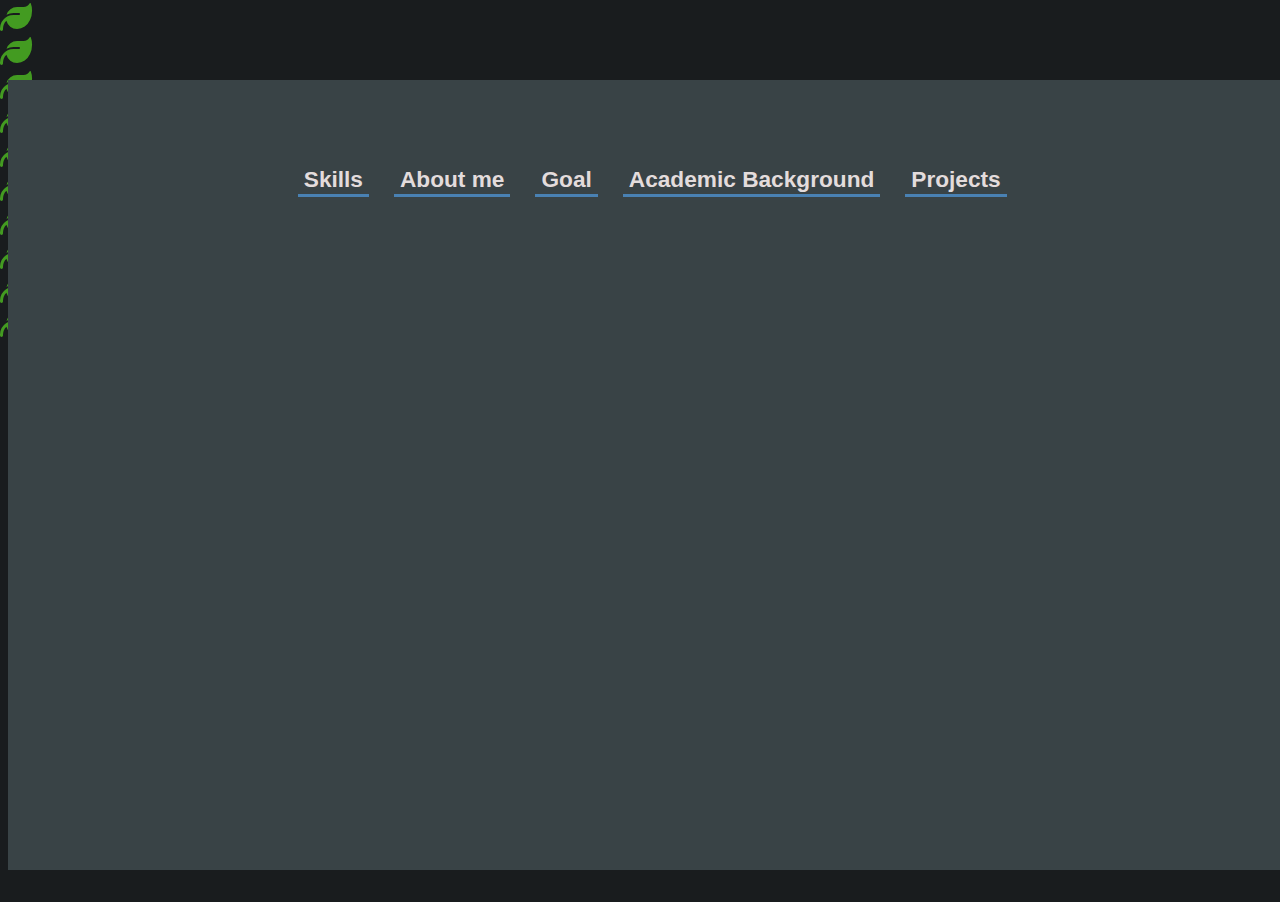
==== commit b1e742d8: "reformulação da página" ====
--- a/index.html
+++ b/index.html
@@ -1,146 +1,171 @@
-<!DOCTYPE html>
-<html lang="pt-br">
-	<head>
-		<!-- Meta Tags necessarias -->
-		<meta charset="UTF-8">
-		<meta name="viewport" content="width=device-width, initial-scale=1, shrink-to-fit=no">
-
-		<!-- Bootstrap CSS -->
-
-		<link rel="stylesheet" href="styles/main.css" />
-		<link rel="stylesheet" href="styles/responsive.css" />
-		<link rel="stylesheet" href="https://maxcdn.bootstrapcdn.com/bootstrap/4.0.0/css/bootstrap.min.css" integrity="sha384-Gn5384xqQ1aoWXA+058RXPxPg6fy4IWvTNh0E263XmFcJlSAwiGgFAW/dAiS6JXm" crossorigin="anonymous">
-		<link href="https://fonts.googleapis.com/css2?family=Baloo+Tamma+2&display=swap" rel="stylesheet"> 
-		<!-- Titulo -->
-		<title>
-				Lucas Lima
-		</title>
-	</head>
-	<body> 
-		<!-- <nav class="navbar navbar-expand-lg navbar-dark bg-dark">
-		  <a class="navbar-brand" href="index.html">Home</a>
-		  <button class="navbar-toggler" type="button" data-toggle="collapse" data-target="#navbarSupportedContent" aria-controls="navbarSupportedContent" aria-expanded="false" aria-label="Toggle navigation">
-			<span class="navbar-toggler-icon"></span>
-		  </button>
-
-		  <div class="collapse navbar-collapse" id="navbarSupportedContent">
-			<ul class="navbar-nav mr-auto">
-			  <li class="nav-item active"> -->
-				<!-- espaçop para colocar o dropdown -->
-			  <!-- </li>
-			  </li>
-			</ul>
-		  </div>
-		</nav> -->
-
-		<section class="section-text-head">
-			<h2> Projetos </h2>
-			<br>
-		<section></section>
-		<section>
-			<div class="content-box">
-			
-				<div class="content" onclick="location.href='https://github.com/lcsllima/joga_junto';" style="cursor:pointer;"> 
-					 
-					 <div class="texto">Riot Games API</div>
-					 <img class="imagens" src="assets/jj.jpg">
-					 
-				</div>
-				<div class="content" onclick="location.href='https://github.com/lcsllima/PASSWORD-CRACK';" style="cursor:pointer;">
-					<div class="texto">Password Crack</div>
-					<img class="imagens" src="assets/qh.jpg">
-					
-				</div>
-				<div class="content" onclick="location.href='https://github.com/lcsllima/Extracting-Data-from-XML-JSON';" style="cursor:pointer;">
-					<div class="texto">Geodata, Regex, XML, JSON </div>
-					<img class="imagens" src="assets/google_maps.jpg">
-				</div>
-				<div class="content" onclick="location.href='https://github.com/lcsllima/Page_Rank';" style="cursor:pointer;"> 
-					<div class="texto"> Ranqueador de páginas </div>
-					<img class="imagens" src="assets/Page_rank.jpg">
-				</div>
-				<div class="content" onclick="location.href='https://github.com/lcsllima/Alien_Invasion';" style="cursor:pointer;"> 
-					<div class="texto">Alien Invasion</div>
-					<img class="imagens" src="assets/Alien_Invasion.jpg">
-				</div>
-				<div class="content" onclick="location.href='https://github.com/lcsllima/CRUD_PDO';" style="cursor:pointer;"> 
-					<div class="texto">CRUD utilizando o PHP PDO</div>
-					<img class="imagens" src="assets/php.png">
-				</div>
-			</div>
-		</section>
-		
-		<section class="section-text-sp">
-			<h2> Especialização em Python:</h2>
-			<div class="slideshow-container">
-
-				<div class="slides">
-				<div class="numbertext">1 / 6</div>
-				<img class="item-img" src="assets/certificados/img1.PNG" onclick=window.open("https://coursera.org/share/bb89884cd2a4c4fc7e6ab8238dda33d6");>
-				</div>
-			
-				<div class="slides">
-				<div class="numbertext">2 / 6</div>
-				<img class="item-img" src="assets/certificados/img2.PNG" onclick=window.open("https://coursera.org/share/7cf2c9a90bbccd6d8378ef2084f67413");>
-				</div>
-
-				<div class="slides">
-					<div class="numbertext">3 / 6</div>
-					<img class="item-img" src="assets/certificados/img3.PNG" onclick=window.open("https://coursera.org/share/a0bc9e2b8c156cf5fa80745ccb4c0c2d");>
-				</div>
-					
-				<div class="slides">
-					<div class="numbertext">4 / 6</div>
-					<img class="item-img" src="assets/certificados/img4.PNG" onclick=window.open("https://coursera.org/share/e317bcf0bc817e1541688cfe2502162d");>
-				</div>
-
-				<div class="slides">
-					<div class="numbertext">5 / 6</div>
-					<img class="item-img" src="assets/certificados/img5.PNG" onclick=window.open("https://coursera.org/share/cf4cee1a31cdb91a4413f4b462ba695d");>
-				</div>
-
-				<div class="slides">
-					<div class="numbertext">6 / 6</div>
-					<img class="item-img" src="assets/certificados/img6.PNG" onclick=window.open("https://coursera.org/share/b092669191b4020af7fabb1484416b2f");>
-				</div>
-			
-				<a class="prev" onclick="plusSlides(-1)">&#10094;</a>
-				<a class="next" onclick="plusSlides(1)">&#10095;</a>
-			</div>
-			<br>
-			
-			<div style="text-align:center">
-				<span class="dot" onclick="currentSlide(1)"></span>
-				<span class="dot" onclick="currentSlide(2)"></span>
-				<span class="dot" onclick="currentSlide(3)"></span>
-				<span class="dot" onclick="currentSlide(4)"></span>
-				<span class="dot" onclick="currentSlide(5)"></span>
-				<span class="dot" onclick="currentSlide(6)"></span>
-			</div>
-
-
-		</section>
-		<section id="skills" class="section-text habilidades">
-			<h1> Habilidades: </h1>
-			
-			<li>Drupal: UI do CMS, criar e editar módulos / plugins, APIs e hooks do drupal core 7</li>
-			<li>Python: Django, Builtins, Ethical Hacking, Spidering, Web Scraping, Extracting Data,Pygame</li>
-			<li>HTML, CSS, JS/ECMAScript 6</li>		
-			<li>PHP: PDO, Orientação a Objetos</li>
-			<li>SQL: SQLLite, MySQL, PHPAdmin</li>
-			<li> XML, JSON: Uso de API → Geocode, Twitter e RiotGames</li>
-			<li> INGLÊS–AVANÇADO (EQUIVALENTE ADVANCED –B2-C1) </li>
-		</section>
-		<footer>
-			<li>
-			   <img class="icones" src="assets/icones/email-ico.png"> lucas.tec@outlook.com  | 
-			   <img class="icones" src="assets/icones/lnk-ico.png" onclick=window.open("https://www.linkedin.com/in/limalcs/");> 
-			   <img class="icones" src="assets/icones/git-ico.png" onclick=window.open("https://github.com/lcsllima");>
-			</li>
-		</footer>
-	</body>
-	<script src="scripts/script-certificados.js"></script>
-	<script src="https://code.jquery.com/jquery-3.2.1.slim.min.js" integrity="sha384-KJ3o2DKtIkvYIK3UENzmM7KCkRr/rE9/Qpg6aAZGJwFDMVNA/GpGFF93hXpG5KkN" crossorigin="anonymous"></script>
-	<script src="https://cdnjs.cloudflare.com/ajax/libs/popper.js/1.12.9/umd/popper.min.js" integrity="sha384-ApNbgh9B+Y1QKtv3Rn7W3mgPxhU9K/ScQsAP7hUibX39j7fakFPskvXusvfa0b4Q" crossorigin="anonymous"></script>
-	<script src="https://maxcdn.bootstrapcdn.com/bootstrap/4.0.0/js/bootstrap.min.js" integrity="sha384-JZR6Spejh4U02d8jOt6vLEHfe/JQGiRRSQQxSfFWpi1MquVdAyjUar5+76PVCmYl" crossorigin="anonymous"></script>
-</html>
+<!DOCTYPE html>
+<html lang="en-us">
+	<head>
+		<!-- Meta Tags necessarias -->
+		<meta charset="UTF-8">
+		<meta name="viewport" content="width=device-width, initial-scale=1, shrink-to-fit=no">
+
+		<!-- Bootstrap CSS -->
+
+		<link rel="stylesheet" href="styles/main.css" />
+        <link rel="stylesheet" href="https://cdnjs.cloudflare.com/ajax/libs/font-awesome/6.4.0/css/all.min.css">
+        
+        <script src="https://code.jquery.com/jquery-3.2.1.slim.min.js" integrity="sha384-KJ3o2DKtIkvYIK3UENzmM7KCkRr/rE9/Qpg6aAZGJwFDMVNA/GpGFF93hXpG5KkN" crossorigin="anonymous"></script>
+<script src="https://cdn.jsdelivr.net/npm/popper.js@1.12.9/dist/umd/popper.min.js" integrity="sha384-ApNbgh9B+Y1QKtv3Rn7W3mgPxhU9K/ScQsAP7hUibX39j7fakFPskvXusvfa0b4Q" crossorigin="anonymous"></script>
+<script src="https://cdn.jsdelivr.net/npm/bootstrap@4.0.0/dist/js/bootstrap.min.js" integrity="sha384-JZR6Spejh4U02d8jOt6vLEHfe/JQGiRRSQQxSfFWpi1MquVdAyjUar5+76PVCmYl" crossorigin="anonymous"></script>
+
+		<!-- Titulo -->
+		<title>
+				Lucas Lima
+		</title>
+	</head>
+	<body>
+        <div class="bg-animated"></div>
+        <div class="main">
+            <div class="content-wrapper">
+                <div class="content">
+                    <div class="tabs">
+                        <button class="btn">Skills</button>
+                        <button class="btn">About me</button>
+                        <button class="btn">Goal</button>
+                        <button class="btn">Academic Background</button>
+                        <button class="btn">Projects</button>
+                    </div>
+                    <div class="content display">
+                        <div class="skills-extended">
+                            <div class="wrapper-card-css">
+                                <div class="card-cs">
+                                    <h4>PHP</h4>
+                                    <ul>
+                                        <li>
+                                            Experience and confidence to use this language for various purposes.
+                                        </li>
+                                        <li>
+                                            CRUD
+                                        </li>
+                                        <li>
+                                            Drupal CMS
+                                        </li>
+                                    </ul>
+                                </div>
+                            
+                                <div class="card-cs">
+                                    <h4>Python</h4>
+                                    <ul>
+                                        <li>Django</li>
+                                        <li>Web scraping (Spidering)</li>
+                                        <li>Data structures</li>
+                                        <li>Learning Data Science</li>
+                                    </ul>
+                                </div>
+    
+                                <div class="card-cs">
+                                    <h4>JavaScript</h4>
+                                    <ul>
+                                        <li>Manipulate DOM</li>
+                                        <li>Forms Validation</li>
+                                        <li>jQuery</li>
+                                        <li>currently expanding knowledge in React and Next.js.</li>
+                                    </ul>
+                                </div>
+    
+                            </div>
+                        </div>
+                        <div class="about-me" hidden="true">
+                            <p>I am a Backend developer, studying to become a Data Scientist.</p>
+                            <p>Currently, I have a focus and preference for Web development (back-end).  However, I don't have a specific stack that I favor or am overly attached to.</p>
+                        </div>
+                        <div class="goal" hidden="true">
+                            <p>My current goal is to become increasingly independent in requirements gathering and medium to long-term planning.</p>
+                            <p>Currently, I am able to work on and solve small to medium-sized problems without difficulties. However, when it comes to larger-scale projects, I have limited experience, and I recognize that my weakness lies in forecasting time and scaling the demand (e.g., projects exceeding 200 hours).</p>
+                            <p>Hard Skills I aim to develop:</p>
+                            <ul>
+                              <li>DevOps</li>
+                            </ul>
+                            <p>Soft Skill I need to consolidate:</p>
+                            <ul>
+                              <li>Requirements analysis with a medium to long-term vision</li>
+                            </ul>
+                        </div>
+                        <div class="academic-bg" hidden="true">
+                            <div class="wrapper-card-css">
+                                <div class="card-cs">
+                                    <div class="info">
+                                        <h4>Data Science - UNIVESP</h4>
+                                        <p>Bachelor's Degree</p>
+                                        <p>01/2020 - 12/2023 (on going)</p>
+                                    </div>
+                                    <div class="about">
+                                        <p>One of the main takeaways from the course was the opportunity to work in a team to develop an application, thanks to the integrated projects (a total of 4 projects).</p>
+                                        <p>I also gained knowledge (as a beginner) to machine learning and computer visualization.</p>
+                                    </div>
+                                </div>
+                                <div class="card-cs">
+                                    <div class="info">
+                                        <h4>Python for Everybody</h4>
+                                        <p>Specialization</p>
+                                        <p>02/2019 ~ 03/2020</p>
+                                    </div>
+                                    <div class="about">
+                                        This course was the catalyst for my evolution as a developer. Many concepts that I struggled to understand, I was able to quickly master.
+                                        <a href="https://www.coursera.org/account/accomplishments/specialization/JST3SMMC2HHN?utm_source=link&utm_medium=certificate&utm_content=cert_image&utm_campaign=sharing_cta&utm_product=s12n">
+                                            Certificate
+                                        </a>
+                                    </div>
+                                </div>
+                                <div class="card-cs">
+                                    <div class="info">
+                                        <h4>Computing</h4>
+                                        <p>Certificate</p>
+                                        <p>01/2014 - 12/2017</p>
+                                    </div>
+                                    <div class="about">
+                                        <p>This course provided the foundation to start developing. </p>
+                                        <p>As it was an integrated technical course, it wasn't entirely focused on the area, but also included subjects from the brazilian high school.</p>
+                                        <p>Nevertheless, it served as a basis for understanding logic concepts and the structure of a web application.</p>
+                                    </div>
+                                </div>
+                            </div>
+                        </div>
+                        <div class="projects" hidden="true">
+                            <p>Nothing happening at the moment, check back in the future...</p>
+                        </div>
+                    </div>
+                </div>
+            </div>
+            <div class="profile">
+                <div class="me">
+                    <div class="photo">
+                        <img src="https://avatars.githubusercontent.com/u/49926350?s=400&u=14e6f128a535e4c4bd3f867b63c46fb554eb4b12&v=4">
+                    </div>
+                    <div class="basic-info">
+                        <h3 class="info" >Lucas Lima Leite</h3>
+                        <div class="contact">
+                            <a  target="_blank" href="https://www.linkedin.com/in/limalcs/" class="fa-brands fa-linkedin-in icons"></a>
+                            <i data-outlook="lucas.tec@outlook.com" class="fa-solid fa-envelope icons icon-email"  data-toggle="tooltip" data-placement="right" title="Click to copy"></i>
+                        </div>
+                        <div class="info info-expertise">
+                            <span class="skill">Back-end</span>
+                            <span class="skill">PHP</span>
+                            <span class="skill">Python</span>
+                            <span class="skill">Django</span>
+                            <span class="skill">Drupal</span>
+                            <!-- Also -->
+                            <span class="skill">Apache Directives</span>
+                            <span class="skill">SQL</span>
+                            <span class="skill">Regex</span>
+                            <span class="skill">HTML | CSS</span>
+                            <span class="skill">JS</span>
+                            <span class="skill">jQuery</span>
+
+                        </div>                        
+                        <div></div>
+                    </div>
+                </div>
+            </div>
+        </div>
+    </body>
+    <script src="scripts/bg-animated.js"></script>
+    <script src="scripts/tabs.js"></script>
+    <script src="scripts/main.js"></script>
+</html>--- a/styles/main.css
+++ b/styles/main.css
@@ -1,277 +1,242 @@
-:root{
-	--color-x: #222;
-	--color-y: #FFFFF0;
-	--texto: 'Gogh', cursive;
-}
-
-
-article, aside, dialog, figcaption, figure, footer, header, hgroup, main, nav, section {
-	display: flex;
-	flex-direction: column;
-}
-
-section{
-	
-	/* background-color: #FFFAF0; */
-	
-}
-
-footer{
-	
-	text-align: center;
-	
-	position: fixed;
-	width: 100%;
-	bottom: 0;
-	left: 0;
-	height: 50px;
-	
-	border-top: 6px solid #0d1e7a;
-	background: #fff;
-	color: #080808;
-
-	padding: 8px;
-
-	justify-content: center;
-		
-}
-
-footer li img{
-	 cursor: pointer;
-}
-
-li {
-	list-style-type: none;
-}
-.icones{
-	
-	width: 30px;
-	height: 30px;
-	object-fit: cover;
-	
-}
-.content-box{
-	
-	display: grid;
-	grid-template-columns: 1fr 1fr 1fr;
-	grid-template-rows: 300px 300px;
-	grid-column-gap: 50px;
-	grid-row-gap: 50px;
-	
-	padding: 50px;
-		
-}
-
-
-.content {
-	box-shadow: 0px 4px 10px -5px;
-	border-radius: 20px;
-	padding: 25px;
-
-	font-family: Arial;
-	font-size: 25px;
-	
-	color: #000;
-	text-align: center;
-	justify-content: center;
-}
-
-.content:hover {
-	color: #000;
-	background-color: #c1c2c4;
-	animation-duration: 3s;
-	opacity: 0.3;
-}
-
-.texto {
-	
-  position: relative;
-  top: 8px;
-  left: 16px;
-}
-
-.imagens{
-	float: left;
-    width:  100%;
-    height: 200px;
-    object-fit: cover;
-	padding: 15px;
-}
-
-/* Certificações */
-
-.section-text {
-	
-	font: 32px Arial;
-	
-	text-align: center;
-	
-	background-color: #1d1d22;
-	
-	height: 400px;
-	width: 100%;
-	margin-top: 100px;
-	color: var(--color-y);
-	padding: 50px;
-	border-top: 6px solid var(--color-y);
-	border-radius: 18px;
-
-	background-color: #1d1d22;
-	color: #fff;
-	text-shadow: 6px 3px 4px black;
-
-}
-
-.section-text-head {
-	font: 22px Arial;
-	text-align: center;
-	background-color: var(--color-x);
-	height: 55px;
-	width: 100%;
-	/* margin-top: 100px */
-	color: var(--color-y);
-	padding: 6px;
-	  padding-top: 6px;
-	  padding-right: 6px;
-	  padding-bottom: 6px;
-	  padding-left: 6px;
-	border-top: 0px solid var(--color-y);
-}
-
-.habilidades {
-	height: 800px;
-}
-
-.row > .column {
-  padding: 0 8px;
-}
-
-.row:after {
-  content: "";
-  display: table;
-  clear: both;
-}
-
-.column {
-  float: left;
-  width: 16%;
-}
-
-
-#skills {
-	line-height: 3.0em;
-	background-color: #1d1d22;
-	color: #fff;
-	text-shadow: 6px 3px 4px black;
-}
-
-.item-img{
-	width: 100%;
-}
-
-.section-text-sp {
-
-    font: 32px Arial;
-    text-align: center;
-    background-color: #1d1d22;
-    height: 1000px;
-    width: 100%;
-    margin-top: 100px;
-    color: var(--color-y);
-    padding: 50px;
-    border-top: 6px solid var(--color-y);
-    border-radius: 18px;
-    background-color: #1d1d22;
-    color: #fff;
-    text-shadow: 6px 3px 4px black;
-
-}
-
-
-* {box-sizing:border-box}
-
-/* Slideshow container */
-.slideshow-container {
-  max-width: 1000px;
-  position: relative;
-  margin: auto;
-}
-
-/* Hide the images by default */
-.slides {
-  display: none;
-}
-
-/* Next & previous buttons */
-.prev {
-	cursor: pointer;
-	position: absolute;
-	/* top: 50%; */
-	/* width: auto; */
-	margin-top: -40%;
-	padding: 16px;
-	font-weight: bold;
-	font-size: 48px;
-	transition: 0.6s ease;
-	border-radius: 0 3px 3px 0;
-	user-select: none;
-
-	margin-left: -55%;
-}
-
-.next {
-  cursor: pointer;
-  position: absolute;
-  /* top: 50%; */
-  /* width: auto; */
-  margin-top: -40%;
-  padding: 16px;
-  font-weight: bold;
-  font-size: 48px;
-  transition: 0.6s ease;
-  border-radius: 0 3px 3px 0;
-  user-select: none;
-
-  margin-right: -4.5%;
-}
-
-.next {
-  right: 0;
-  border-radius: 3px 0 0 3px;
-}
-
-.prev:hover, .next:hover {
-  background-color: rgba(0,0,0,0.8);
-}
-
-.text {
-  color: #f2f2f2;
-  font-size: 15px;
-  padding: 8px 12px;
-  position: absolute;
-  bottom: 8px;
-  width: 100%;
-  text-align: center;
-}
-
-.numbertext {
-  color: #f2f2f2;
-  font-size: 12px;
-  padding: 8px 12px;
-  top: 0;
-}
-
-.dot {
-  cursor: pointer;
-  height: 15px;
-  width: 15px;
-  margin: 0 2px;
-  background-color: #bbb;
-  border-radius: 50%;
-  display: inline-block;
-  transition: background-color 0.6s ease;
-}
-
-.active, .dot:hover {
-  background-color: #717171;
-}
+body {
+    background: #191c1e;
+    overflow: hidden;
+}
+/* 
+.bg-animated {
+    position: absolute;
+    z-index: -1;
+} */
+.main {
+    display: flex;
+    flex-direction: row;
+
+    gap: 2em;
+    width: 1750px;
+
+    margin: 3em auto 1em auto;
+
+    color: #fff;
+}
+
+.profile {
+    background-color: #394346;
+    width: 25%;
+    margin: 2em auto 1em auto;
+    border-radius: 32px;
+      border-top-left-radius: 32px;
+      border-bottom-left-radius: 32px;
+    border-top-left-radius: 0;
+    border-bottom-left-radius: 0;
+  }
+
+.content-wrapper {
+    background-color: #394346;
+
+    width: 75%;
+    height: 790px;
+
+    margin: 2em auto 1em auto;
+}
+
+.me .photo img {
+    
+    width: 12em;
+    margin: 1em 0 1em 7em;
+
+    border-radius: 55%;
+    border: solid 9px #24537d;
+}
+
+.basic-info {
+    font: 18pt Arial;
+    margin: 0 4em;
+}
+
+.info.info-expertise {
+    display: flex;
+    flex-wrap: wrap;
+    margin: 0 -2em;
+}
+
+.skill {
+    border: solid 3px #24537d;
+    border-radius: 25px;
+    padding: 8px;
+    font: 12pt Arial;
+    background-color: #24537d;
+    margin: 3px;
+}
+
+.me {
+    padding: 0 0 35px 0;
+}
+
+.content {
+    margin: 4em 2em 3em 2em;
+    font: 16pt Arial;
+    padding: 0 0 35px 0;
+}
+
+.tabs {
+    display: flex;
+    flex-direction: row;
+    justify-content: center;
+    gap: 25px;
+}
+
+.btn {
+    
+    color: #e3dcdc;
+    font: 17pt Arial;
+    font-weight: 700;
+
+    cursor: pointer;
+
+    background: #394346;
+    border: none;
+      border-bottom-color: currentcolor;
+      border-bottom-style: none;
+      border-bottom-width: medium;
+      border-bottom: solid 3px #4981b3;
+   
+}
+
+@keyframes border-glow {
+    0% {
+        border-color: transparent;
+    }
+    100% {
+        border-color: #c9d8d3;
+    }
+}
+
+.current-tab {
+    border-bottom: solid 3px transparent;
+    animation: border-glow 0.5s linear forwards;
+}
+
+@keyframes text-fade-in {
+    0% {
+        opacity: 0;
+    }
+    100% {
+        opacity: 1;
+    }
+}
+
+.display > * {
+    opacity: 0;
+    animation: text-fade-in 0.5s ease-in forwards;
+}
+
+
+.leaf::before {
+    font-family: "FontAwesome";
+    content: "\f06c"; /* Código do ícone Space Invader */
+    color: rgb(67, 155, 33);
+    font-size: 2em;
+}
+
+@keyframes disappear {
+    0% {
+      opacity: 1;
+    }
+    100% {
+      opacity: 0;
+      display: none;
+    }
+}
+
+
+.bg-animated {
+    position: fixed;
+    top: 0;
+    left: 0;
+    width: 100%;
+    height: 100%;
+    overflow: hidden;
+    z-index: -1;
+}
+
+.wrapper-card-css {
+    display: flex;
+    gap: 1em;
+    flex-wrap: wrap;
+}
+
+.card-cs {
+    border: solid 1px #4a5153;
+    padding: 1em;
+    font: 14pt Arial;
+    flex-basis: 45%;
+    border-radius: 6px;
+    box-shadow: 1px 2px 4px -1px #4b5355a1;
+    background: #414d51;
+}
+
+.academic-bg .wrapper-card-css {
+    display: flex;
+    flex-wrap: wrap;
+    gap: 12px;
+    overflow-y: scroll;
+    overflow-x: hidden;
+    max-height: 500px;
+}
+
+.academic-bg .wrapper-card-css .card-cs {
+    display: flex;
+    flex-wrap: wrap;
+}
+
+.academic-bg .wrapper-card-css .card-cs .info {
+    min-width: 265px;
+}
+
+.academic-bg .wrapper-card-css .card-cs .about {
+    margin: 0 auto auto 1em;
+    width: 70%;
+}
+
+.about a {
+    text-decoration: none;
+    color: #10c800;
+
+    cursor: pointer;
+}
+
+::-webkit-scrollbar {
+    width: 15px;
+    height: 15px;
+}
+
+::-webkit-scrollbar-track-piece  {
+    background-color: #C2D2E4;
+}
+
+::-webkit-scrollbar-thumb:vertical {
+    height: 30px;
+    background-color: #0A4C95;
+}
+
+.icons {
+    text-decoration: none;
+    color: #fff;
+    cursor: pointer;
+}
+
+.contact {
+    display: flex;
+    gap: 1em;
+    margin: 1em 1em 1em 3em;
+    color: #fff;
+}
+
+.tooltip {
+    background-color: black;
+    color: white;
+    padding: 8px;
+    border-radius: 4px;
+    font-size: 14px;
+    margin-left: 1em;
+}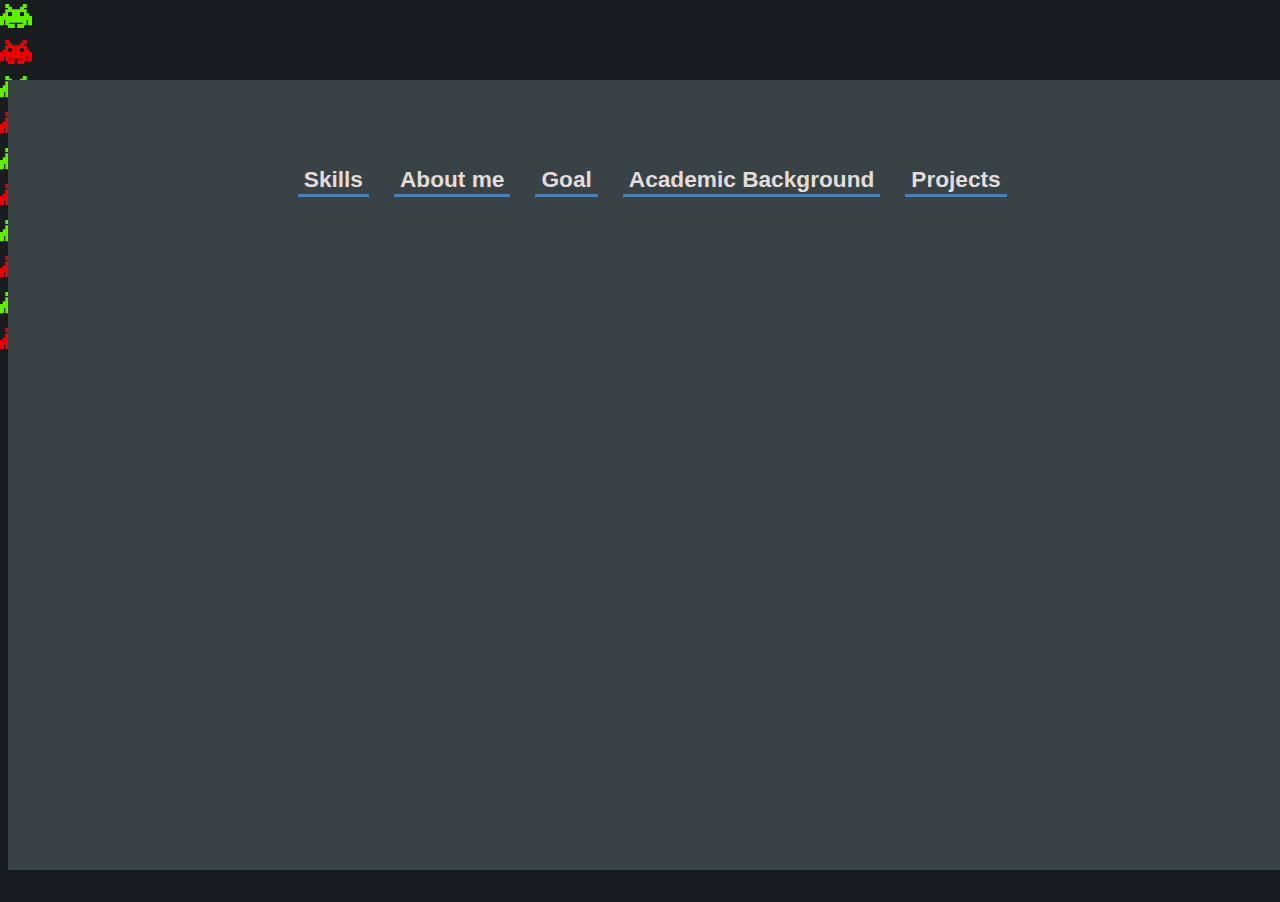
==== commit 56284062: "new bg icons" ====
--- a/index.html
+++ b/index.html
@@ -11,8 +11,8 @@
         <link rel="stylesheet" href="https://cdnjs.cloudflare.com/ajax/libs/font-awesome/6.4.0/css/all.min.css">
         
         <script src="https://code.jquery.com/jquery-3.2.1.slim.min.js" integrity="sha384-KJ3o2DKtIkvYIK3UENzmM7KCkRr/rE9/Qpg6aAZGJwFDMVNA/GpGFF93hXpG5KkN" crossorigin="anonymous"></script>
-<script src="https://cdn.jsdelivr.net/npm/popper.js@1.12.9/dist/umd/popper.min.js" integrity="sha384-ApNbgh9B+Y1QKtv3Rn7W3mgPxhU9K/ScQsAP7hUibX39j7fakFPskvXusvfa0b4Q" crossorigin="anonymous"></script>
-<script src="https://cdn.jsdelivr.net/npm/bootstrap@4.0.0/dist/js/bootstrap.min.js" integrity="sha384-JZR6Spejh4U02d8jOt6vLEHfe/JQGiRRSQQxSfFWpi1MquVdAyjUar5+76PVCmYl" crossorigin="anonymous"></script>
+        <script src="https://cdn.jsdelivr.net/npm/popper.js@1.12.9/dist/umd/popper.min.js" integrity="sha384-ApNbgh9B+Y1QKtv3Rn7W3mgPxhU9K/ScQsAP7hUibX39j7fakFPskvXusvfa0b4Q" crossorigin="anonymous"></script>
+        <script src="https://cdn.jsdelivr.net/npm/bootstrap@4.0.0/dist/js/bootstrap.min.js" integrity="sha384-JZR6Spejh4U02d8jOt6vLEHfe/JQGiRRSQQxSfFWpi1MquVdAyjUar5+76PVCmYl" crossorigin="anonymous"></script>
 
 		<!-- Titulo -->
 		<title>
@@ -142,7 +142,7 @@
                         <h3 class="info" >Lucas Lima Leite</h3>
                         <div class="contact">
                             <a  target="_blank" href="https://www.linkedin.com/in/limalcs/" class="fa-brands fa-linkedin-in icons"></a>
-                            <i data-outlook="lucas.tec@outlook.com" class="fa-solid fa-envelope icons icon-email"  data-toggle="tooltip" data-placement="right" title="Click to copy"></i>
+                            <a  target="_blank" href="https://github.com/lcsllima" class="fa-brands fa-github icons"></a>
                         </div>
                         <div class="info info-expertise">
                             <span class="skill">Back-end</span>
--- a/styles/main.css
+++ b/styles/main.css
@@ -2,6 +2,7 @@
     background: #191c1e;
     overflow: hidden;
 }
+
 /* 
 .bg-animated {
     position: absolute;
@@ -131,12 +132,45 @@
 }
 
 
-.leaf::before {
-    font-family: "FontAwesome";
-    content: "\f06c"; /* Código do ícone Space Invader */
-    color: rgb(67, 155, 33);
-    font-size: 2em;
-}
+.sp-inv-green::before {
+    content: "";
+    display: inline-block;
+    width: 2em;
+    height: 2em;
+    background-image: url("../assets/icons/sp-inv-green.png");
+    background-size: cover;
+    background-repeat: no-repeat;
+}
+
+
+.sp-inv-red::before {
+    content: "";
+    display: inline-block;
+    width: 2em;
+    height: 2em;
+    background-image: url("../assets/icons/sp-inv-red.png");
+    background-size: cover;
+    background-repeat: no-repeat;
+}
+
+
+.sp-inv-red.expanded, .sp-inv-green.expanded {
+    animation: explode 0.6s ease;
+  }
+  
+  @keyframes explode {
+    0% {
+      transform: scale(1);
+    }
+    50% {
+      transform: scale(1.5);
+    }
+    100% {
+      transform: scale(0);
+    }
+}
+
+  
 
 @keyframes disappear {
     0% {
@@ -239,4 +273,14 @@
     border-radius: 4px;
     font-size: 14px;
     margin-left: 1em;
-}+}
+
+
+.counter {
+    display: none;
+    font-size: 16px;
+    margin: 1em;
+    color:#10c800;
+    font-family: 'PixelFont', sans-serif;
+}
+  